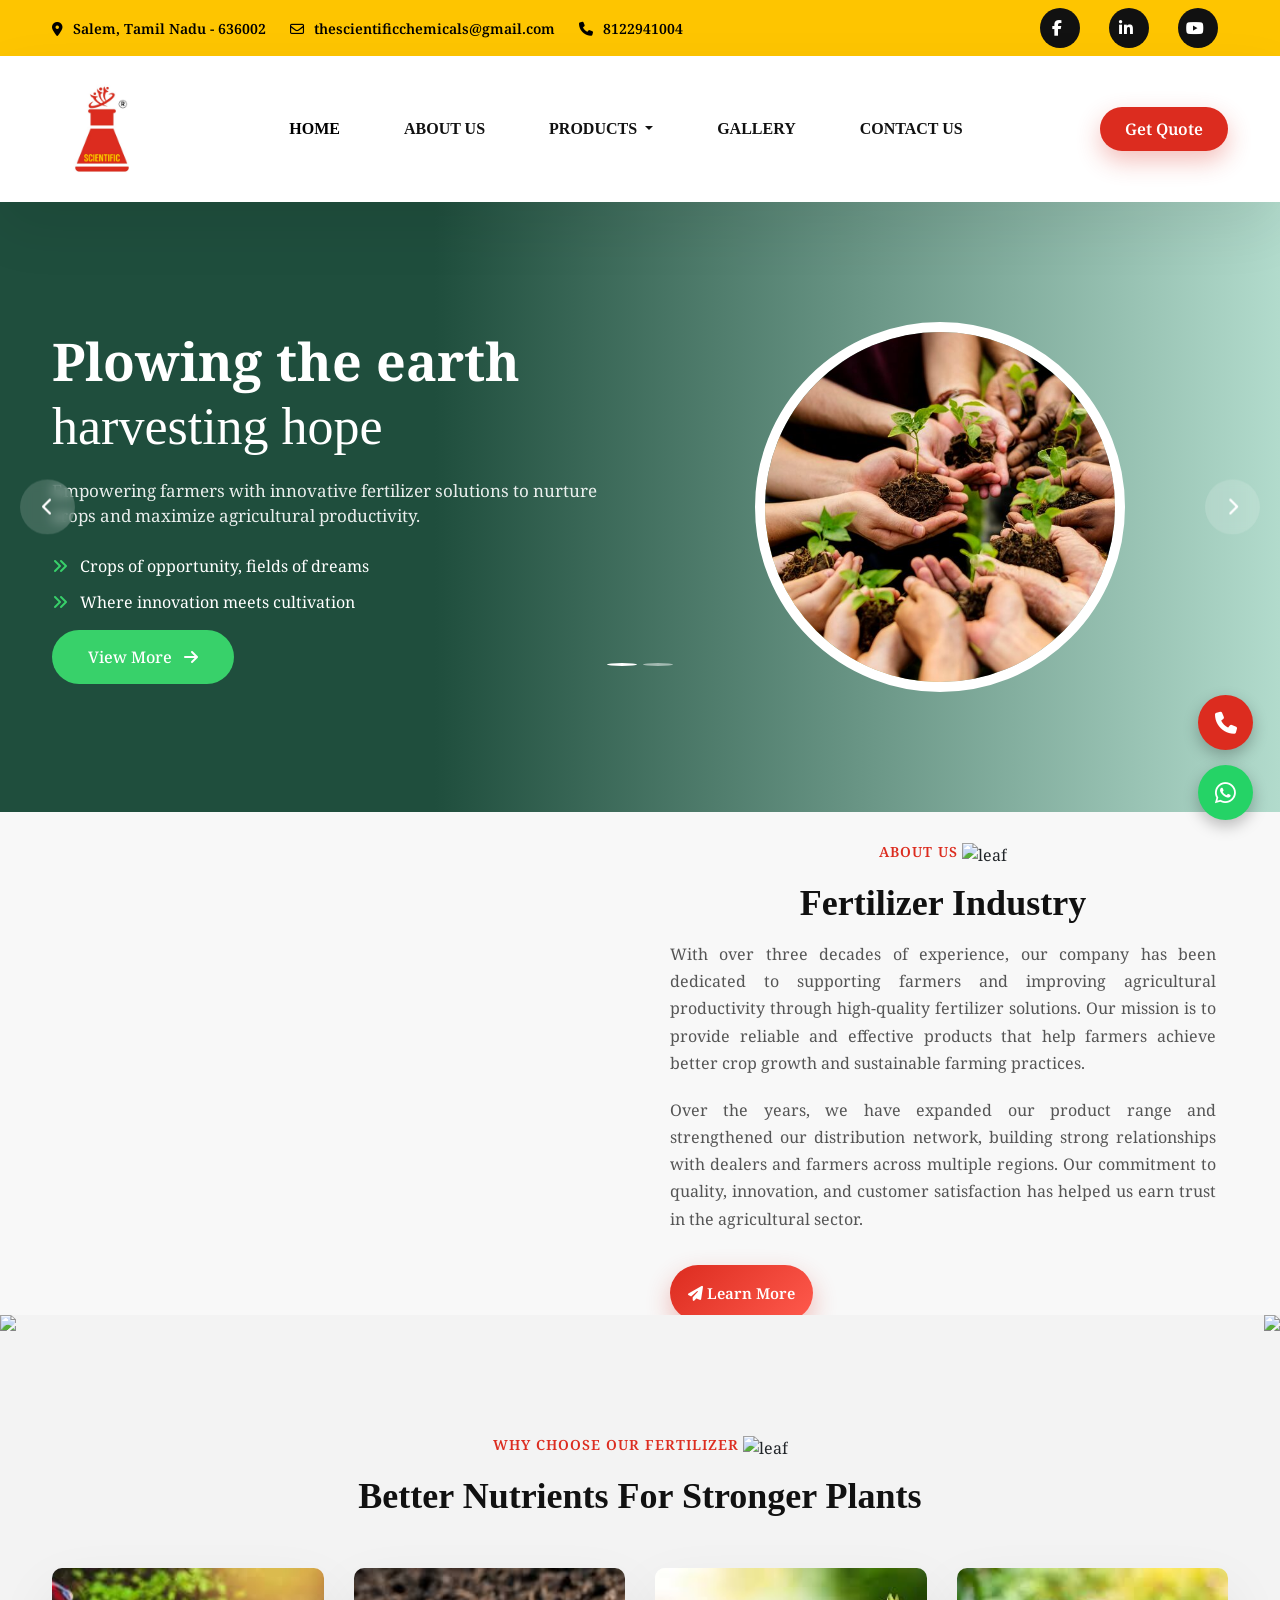
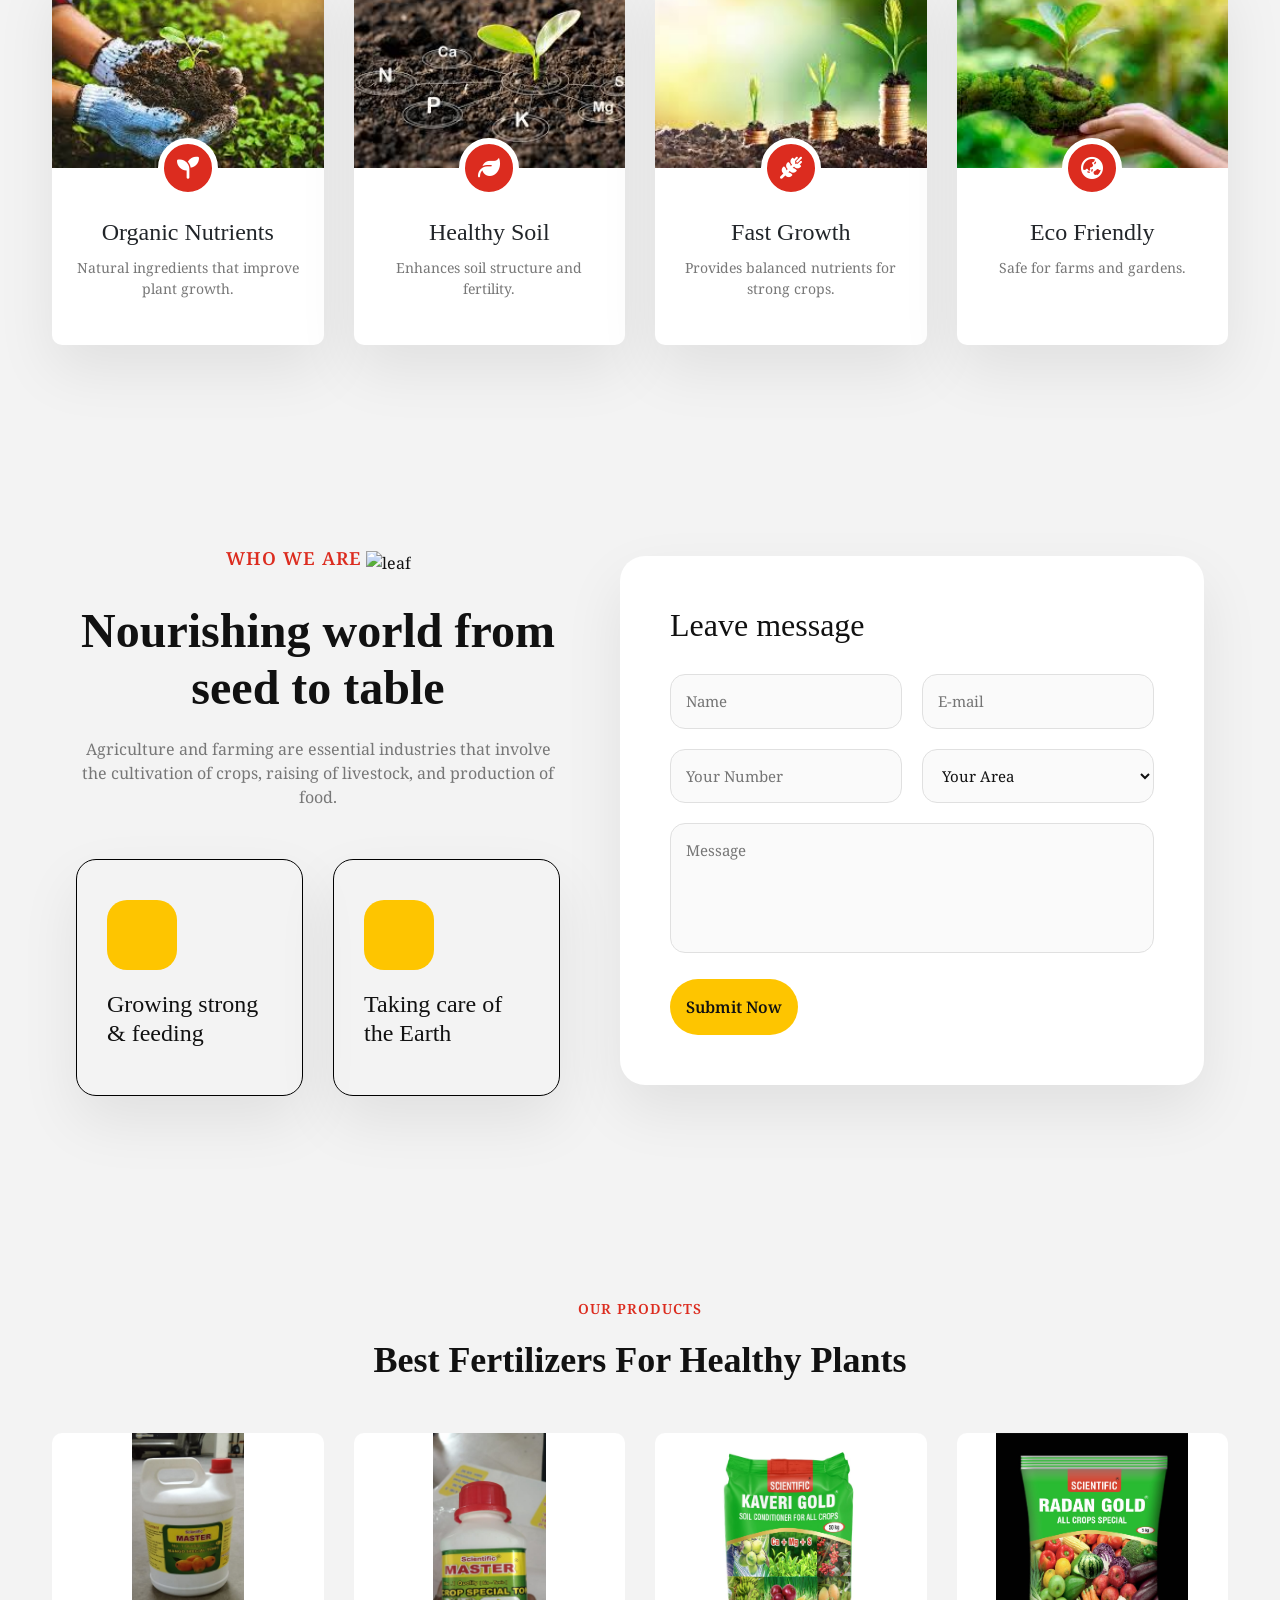
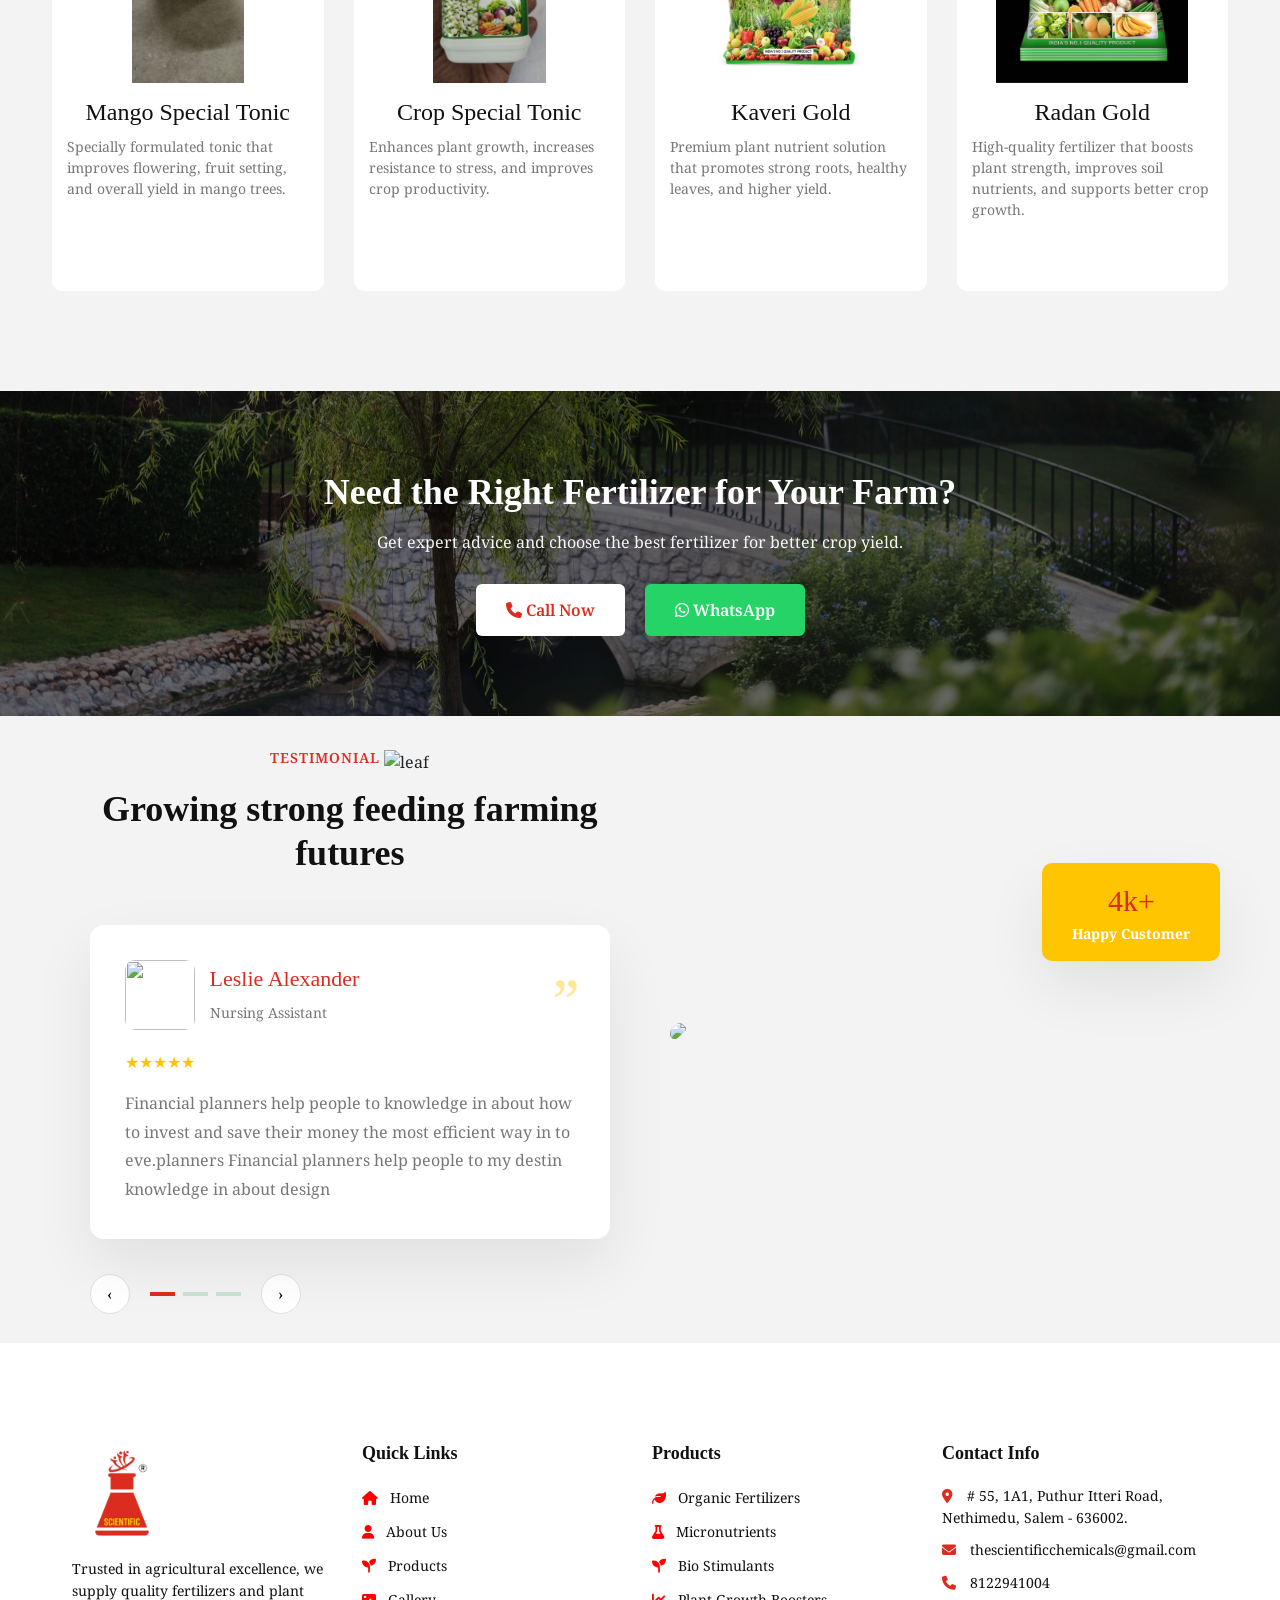
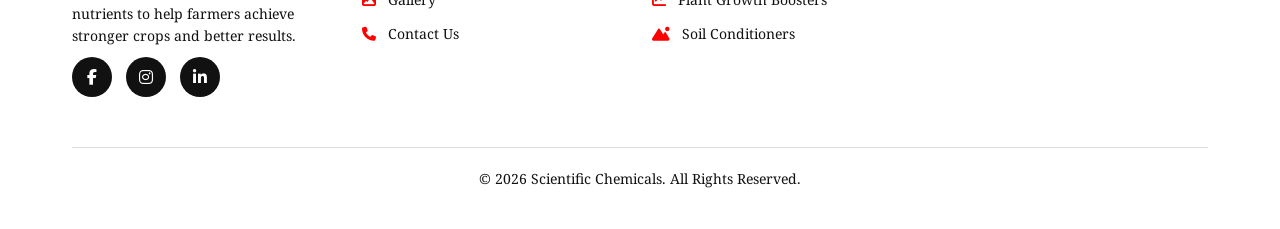
==== index.html @ 9381aa72 "asas" ====
<!DOCTYPE html>
<html lang="en">
<head>
<meta charset="UTF-8">
<meta name="viewport" content="width=device-width, initial-scale=1.0">
<title>Home | Scientific Chemicals</title>

<!-- Bootstrap -->
<link href="https://cdn.jsdelivr.net/npm/bootstrap@5.3.2/dist/css/bootstrap.min.css" rel="stylesheet">

<!-- Google Fonts -->
<link href="https://fonts.googleapis.com/css2?family=Montserrat:wght@300;400;500;600;700&family=Noto+Serif:wght@400;500;600;700&display=swap" rel="stylesheet">

<!-- Font Awesome -->
<link rel="stylesheet" href="https://cdnjs.cloudflare.com/ajax/libs/font-awesome/6.5.1/css/all.min.css">

<!-- AOS -->
<link href="https://unpkg.com/aos@2.3.4/dist/aos.css" rel="stylesheet">

<!-- Main CSS -->
<link rel="stylesheet" href="assests/css/style.css">

<link rel="stylesheet" href="assests/css/responsive.css">
</head>
<body>

<!-- ===============================
     TOP BAR
================================= -->
<div class="topbar">
  <div class="container d-flex justify-content-between align-items-center flex-wrap">

    <!-- Left Side Info -->
    <div class="topbar-info d-flex flex-wrap align-items-center">

      <span class="me-4">
        <i class="fa-solid fa-location-dot"></i>
        Salem, Tamil Nadu - 636002
      </span>

      <span class="me-4">
        <i class="fa-regular fa-envelope"></i>
        thescientificchemicals@gmail.com
      </span>

      <span>
        <i class="fa-solid fa-phone"></i>
        8122941004
      </span>

    </div>

    <!-- Social Icons -->
    <div class="social-icons">
      <a href="#"><i class="fab fa-facebook-f"></i></a>
      <a href="#"><i class="fab fa-linkedin-in"></i></a>
      <a href="#"><i class="fab fa-youtube"></i></a>
    </div>

  </div>
</div>

<!-- ===============================
     NAVBAR
================================= -->
<nav class="navbar navbar-expand-lg navbar-scientific sticky-top">
  <div class="container">

    <!-- Logo -->
    <a class="navbar-brand" href="index.html">
      <img src="assests/images/slogo.jpeg" alt="Scientific Chemicals Logo">
    </a>

    <!-- Mobile Toggle -->
    <button class="navbar-toggler" type="button" data-bs-toggle="collapse" data-bs-target="#navbarScientific">
      <span class="navbar-toggler-icon"></span>
    </button>

    <!-- Menu -->
    <div class="collapse navbar-collapse justify-content-center" id="navbarScientific">
      <ul class="navbar-nav">

        <li class="nav-item">
          <a class="nav-link active" href="index.html">Home</a>
        </li>

        <li class="nav-item">
          <a class="nav-link" href="about.html">About Us</a>
        </li>

        <!-- PRODUCTS DROPDOWN -->
        <li class="nav-item dropdown">
          <a class="nav-link dropdown-toggle" href="#" data-bs-toggle="dropdown">
            Products
          </a>
          <ul class="dropdown-menu">

<li><a class="dropdown-item" href="products.html?cat=micro">Micro Nutrient Mixture</a></li>
<li><a class="dropdown-item" href="products.html?cat=secondary">Secondary Nutrients</a></li>
<li><a class="dropdown-item" href="products.html?cat=technology">Technology Transfer Products</a></li>
<li><a class="dropdown-item" href="products.html?cat=bio">Bio Stimulants</a></li>
<li><a class="dropdown-item" href="products.html?cat=wetting">Wetting Agents</a></li>
<li><a class="dropdown-item" href="products.html?cat=growth">Plant Growth Regulator</a></li>
<li><a class="dropdown-item" href="products.html?cat=neem">Neem Based Products</a></li>
<li><a class="dropdown-item" href="products.html?cat=virus">Virus Controller</a></li>
<li><a class="dropdown-item" href="products.html?cat=edta">EDTA & EDDHA Products</a></li>
<li><a class="dropdown-item" href="products.html?cat=fco">FCO Grade - Single Nutrients</a></li>
<li><a class="dropdown-item" href="products.html?cat=special">Special Products</a></li>

          </ul>
        </li>

        <li class="nav-item">
          <a class="nav-link" href="gallery.html">Gallery</a>
        </li>

        <li class="nav-item">
          <a class="nav-link" href="contact.html">Contact Us</a>
        </li>

      </ul>
    </div>

    <!-- GET QUOTE BUTTON -->
    <a href="contact.html" class="btn btn-lab ms-lg-3">Get Quote</a>

  </div>
</nav>



<section class="hero-section">
  <div id="heroCarousel" class="carousel slide carousel-fade"
       data-bs-ride="carousel"
       data-bs-interval="3000">

    <!-- Indicators -->
    <div class="carousel-indicators">
      <button type="button" data-bs-target="#heroCarousel" data-bs-slide-to="0" class="active"></button>
      <button type="button" data-bs-target="#heroCarousel" data-bs-slide-to="1"></button>
    </div>

    <div class="carousel-inner">

      <!-- SLIDE 1 -->
      <div class="carousel-item active">
        <div class="container">
          <div class="row align-items-center">

            <div class="col-lg-6 hero-content">
              <h1>
                <span class="bold-text">Plowing the earth</span><br>
                harvesting hope
              </h1>

              <p>
                Empowering farmers with innovative fertilizer solutions 
                to nurture crops and maximize agricultural productivity.
              </p>

              <ul class="hero-points">
                <li><i class="fa-solid fa-angles-right"></i> Crops of opportunity, fields of dreams</li>
                <li><i class="fa-solid fa-angles-right"></i> Where innovation meets cultivation</li>
              </ul>

              <a href="#" class="btn hero-btn">
                View More <i class="fa-solid fa-arrow-right ms-2"></i>
              </a>
            </div>

            <div class="col-lg-6 text-center">
              <div class="circle-image">
                <img src="assests/images/Grow.jpg" alt="Plant">
              </div>
            </div>

          </div>
        </div>
      </div>

      <!-- SLIDE 2 -->
      <div class="carousel-item">
        <div class="container">
          <div class="row align-items-center">

            <div class="col-lg-6 hero-content">
              <h1>
                <span class="bold-text">Growing Together</span><br>
                with Nature
              </h1>

              <p>
                Premium crop nutrition and soil care solutions 
                designed for sustainable farming success.
              </p>

              <ul class="hero-points">
                <li><i class="fa-solid fa-angles-right"></i> Sustainable agriculture practices</li>
                <li><i class="fa-solid fa-angles-right"></i> Trusted by farmers nationwide</li>
              </ul>

              <a href="#" class="btn hero-btn">
                Explore Now <i class="fa-solid fa-arrow-right ms-2"></i>
              </a>
            </div>

            <div class="col-lg-6 text-center">
              <div class="circle-image">
                <img src="assests/images/har.jpg" alt="Plant">
              </div>
            </div>

          </div>
        </div>
      </div>

    </div>

    <!-- Custom Prev -->
    <button class="custom-prev" type="button" data-bs-target="#heroCarousel" data-bs-slide="prev">
      <i class="fa-solid fa-chevron-left"></i>
    </button>

    <!-- Custom Next -->
    <button class="custom-next" type="button" data-bs-target="#heroCarousel" data-bs-slide="next">
      <i class="fa-solid fa-chevron-right"></i>
    </button>

  </div>
</section>


<section class="about-section">
  <div class="about-container">

    <!-- LEFT IMAGES -->
    <div class="about-images">
      <img src="https://farmhub-nextjs-rktheme.vercel.app/assets/img/banner/hero1.png" class="main-img" alt="">
    </div>

    <!-- RIGHT CONTENT -->
    <div class="about-content">
      <div class="section-title text-left my-3">
        <span class="subtitle">ABOUT US</span> 
        <img src="https://thinkamentor.com/gullatheme/html/natureplant/assets/img/logo/pata.png"
        alt="leaf"
        class="title-shape">

        <h2 class="title">
         Fertilizer Industry
        </h2>
      </div>

      <p>
        With over three decades of experience, our company has been dedicated to 
        supporting farmers and improving agricultural productivity through 
        high-quality fertilizer solutions. Our mission is to provide reliable 
        and effective products that help farmers achieve better crop growth 
        and sustainable farming practices.
      </p>

      <p class="mb-5">
        Over the years, we have expanded our product range and strengthened our 
        distribution network, building strong relationships with dealers and 
        farmers across multiple regions. Our commitment to quality, innovation, 
        and customer satisfaction has helped us earn trust in the agricultural sector.
      </p>

      

      <a class="discla" href="about.html">
        <i class="fa-solid fa-paper-plane"></i> Learn More
      </a>

    </div>
  </div>
</section>



<section class="fert-whychoose-section">

<img src="https://thinkamentor.com/gullatheme/html/natureplant/assets/img/home-2/service/topshape.png" class="fert-top-shape">

<div class="container">
      <div class="section-title text-center my-3">
        <span class="subtitle">Why Choose Our Fertilizer</span> 
        <img src="https://thinkamentor.com/gullatheme/html/natureplant/assets/img/logo/pata.png"
        alt="leaf"
        class="title-shape">

        <h2 class="title">
        Better Nutrients For Stronger Plants
        </h2>
      </div>


<div class="fert-choose-grid">

<div class="fert-choose-card">
<img src="assests/images/Organic Nutrients.jpg">
<div class="fert-icon"><i class="fa-solid fa-seedling"></i></div>
<div class="fert-card-content">
<h4>Organic Nutrients</h4>
<p>Natural ingredients that improve plant growth.</p>
</div>
</div>

<div class="fert-choose-card">
<img src="assests/images/Healthy Soil.jpg">
<div class="fert-icon"><i class="fa-solid fa-leaf"></i></div>
<div class="fert-card-content">
<h4>Healthy Soil</h4>
<p>Enhances soil structure and fertility.</p>
</div>
</div>

<div class="fert-choose-card">
<img src="assests/images/Fast Growth.jpg">
<div class="fert-icon"><i class="fa-solid fa-wheat-awn"></i></div>
<div class="fert-card-content">
<h4>Fast Growth</h4>
<p>Provides balanced nutrients for strong crops.</p>
</div>
</div>

<div class="fert-choose-card">
<img src="assests/images/Eco Friendly.jpg">
<div class="fert-icon"><i class="fa-solid fa-earth-asia"></i></div>
<div class="fert-card-content">
<h4>Eco Friendly</h4>
<p>Safe for farms and gardens.</p>
</div>
</div>

</div>

</div>

<img src="https://thinkamentor.com/gullatheme/html/natureplant/assets/img/home-2/service/bottomshape.png" class="fert-bottom-shape">

</section>



<section class="about-contact">
  <div class="container">

    <!-- LEFT CONTENT -->
    <div class="about-left">
        <div class="section-title text-left">
  <span class="subtitle">Who we are</span> 
   <img src="https://thinkamentor.com/gullatheme/html/natureplant/assets/img/logo/pata.png"
       alt="leaf"
       class="title-shape">

  <h2 class="title">
Nourishing world from <br> seed to table
  </h2>
<p>
        Agriculture and farming are essential industries that involve the cultivation
        of crops, raising of livestock, and production of food.
      </p>


</div>

    
      
      <div class="feature-wrapper">

        <div class="feature-card">
          <div class="icon-box">
            <img src="https://farmhub-nextjs-rktheme.vercel.app/assets/img/icon/hand-planp900.svg" alt="">
          </div>
          <h4>Growing strong & feeding</h4>
        </div>

        <div class="feature-card">
          <div class="icon-box">
            <img src="https://farmhub-nextjs-rktheme.vercel.app/assets/img/icon/wheath-p900.svg" alt="">
          </div>
          <h4>Taking care of the Earth</h4>
        </div>

      </div>
    </div>

    <!-- RIGHT FORM -->
    <div class="contact-form">
      <h3>Leave message</h3>
      <form id="contactForm">
        <div class="form-row">
          <input type="text" placeholder="Name" required>
          <input type="email" placeholder="E-mail" required>
        </div>

        <div class="form-row">
          <input type="tel" placeholder="Your Number">
          <select>
            <option>Your Area</option>
            <option>Chennai</option>
            <option>Coimbatore</option>
            <option>Madurai</option>
          </select>
        </div>

        <textarea placeholder="Message"></textarea>

        <button type="submit">Submit Now</button>
      </form>
    </div>

  </div>
</section>

<section class="product-section">

<div class="container">

<div class="section-title">
<span class="subtitle">Our Products</span>
<h2 class="title">Best Fertilizers For Healthy Plants</h2>
</div>
<div class="product-grid">

<!-- Product 1 -->
<div class="product-card">

<a href="products.html">
<img src="assests/images/products/mango-special-tonic.jpeg" class="product-img">
</a>

<div class="product-content">
<h4>Mango Special Tonic</h4>
<p>Specially formulated tonic that improves flowering, fruit setting, and overall yield in mango trees.</p>
<a href="products.html" class="product-btn">View Details</a>
</div>

</div>

<!-- Product 2 -->
<div class="product-card">

<a href="products.html">
<img src="assests/images/products/crop-special-tonic.jpeg" class="product-img">
</a>

<div class="product-content">
<h4>Crop Special Tonic</h4>
<p>Enhances plant growth, increases resistance to stress, and improves crop productivity.</p>
<a href="products.html" class="product-btn">View Details</a>
</div>

</div>

<!-- Product 3 -->
<div class="product-card">

<a href="products.html">
<img src="assests/images/products/kaveri-gold.jpeg" class="product-img">
</a>

<div class="product-content">
<h4>Kaveri Gold</h4>
<p>Premium plant nutrient solution that promotes strong roots, healthy leaves, and higher yield.</p>
<a href="products.html" class="product-btn">View Details</a>
</div>

</div>

<!-- Product 4 -->
<div class="product-card">

<a href="products.html">
<img src="assests/images/products/radan-gold.jpeg" class="product-img">
</a>

<div class="product-content">
<h4>Radan Gold</h4>
<p>High-quality fertilizer that boosts plant strength, improves soil nutrients, and supports better crop growth.</p>
<a href="products.html" class="product-btn">View Details</a>
</div>

</div>

</div>

</div>

</section>

<section class="fert-cta-section">

<h2 class="fert-cta-title">
Need the Right Fertilizer for Your Farm?
</h2>

<p class="fert-cta-text">
Get expert advice and choose the best fertilizer for better crop yield.
</p>

<div class="fert-cta-buttons">

<a href="tel:+918122941004" class="fert-call-btn">
<i class="fa-solid fa-phone"></i> Call Now
</a>

<a href="https://wa.me/918122941004?text=Hello%20I%20would%20like%20to%20know%20more%20about%20your%20fertilizer%20products" target="_blank" class="fert-whatsapp-btn">
<i class="fa-brands fa-whatsapp"></i> 
WhatsApp
</a>

</div>

</section>
<section class="testimonial">

<div class="testimonial-wrapper">

  <!-- LEFT -->
  <div class="testimonial-left">
<div class="section-title text-left">
  <span class="subtitle">Testimonial</span> 
   <img src="https://thinkamentor.com/gullatheme/html/natureplant/assets/img/logo/pata.png"
       alt="leaf"
       class="title-shape">

  <h2 class="title">
Growing strong feeding farming futures
  </h2>


</div>


    <div class="testimonial-card" id="testimonialCard">

      <div class="quote">”</div>

      <div class="user-info">
        <img src="https://randomuser.me/api/portraits/men/32.jpg" id="userImg">
        <div>
          <h4 id="userName">Leslie Alexander</h4>
          <span id="userRole">Nursing Assistant</span>
        </div>
      </div>

      <div class="stars">★★★★★</div>

      <div class="testimonial-text" id="userText">
        Financial planners help people to knowledge in about how to invest and save their money the most efficient way in to eve.planners Financial planners help people to my destin knowledge in about design
      </div>

    </div>

    <!-- CONTROLS -->
    <div class="slider-controls">
      <button class="arrow-btn" onclick="prevSlide()">‹</button>

      <div class="dots">
        <div class="dot active" onclick="setSlide(0)"></div>
        <div class="dot" onclick="setSlide(1)"></div>
        <div class="dot" onclick="setSlide(2)"></div>
      </div>

      <button class="arrow-btn" onclick="nextSlide()">›</button>
    </div>

  </div>

  <!-- RIGHT -->
  <div class="testimonial-right">
    <img src="https://farmhub-nextjs-rktheme.vercel.app/assets/img/testimonial/testimonial-thumb2.png" class="main-img">
    

    <div class="badge">
 
      <div>
        <h3>4k+</h3>
        <span>Happy Customer</span>
      </div>
    </div>
  </div>

</div>
</section>


<!-- ================= FOOTER ================= -->

<footer class="footer">

<!-- Shapes -->
<img src="https://themazine.com/mr/slando/assets/images/shapes/footer-v1-shape1.png" class="shape shape4">
<img src="https://themazine.com/mr/slando/assets/images/shapes/footer-v1-shape2.png" class="shape shape5">
<img src="https://themazine.com/mr/slando/assets/images/shapes/footer-v1-shape3.png" class="shape shape6">

<div class="container">

<div class="row">

<!-- Column 1 -->
<div class="footer-col">

<img src="assests/images/slogowhite.png" class="footer-logo">

<p>
Trusted in agricultural excellence, we supply quality fertilizers and plant nutrients to help farmers achieve stronger crops and better results.
</p>

<div class="social-icons">
<a href="#"><i class="fab fa-facebook-f"></i></a>
<a href="#"><i class="fab fa-instagram"></i></a>
<a href="#"><i class="fab fa-linkedin-in"></i></a>
</div>

</div>


<!-- Column 2 -->
<div class="footer-col">

<h5>Quick Links</h5>

<ul>
<li><a href="#"><i class="fa-solid fa-house"></i> Home</a></li>
<li><a href="#"><i class="fa-solid fa-user"></i> About Us</a></li>
<li><a href="#"><i class="fa-solid fa-seedling"></i> Products</a></li>
<li><a href="#"><i class="fa-solid fa-image"></i> Gallery</a></li>
<li><a href="#"><i class="fa-solid fa-phone"></i> Contact Us</a></li>
</ul>

</div>


<!-- Column 3 -->
<div class="footer-col">

<h5>Products</h5>

<ul>
<li><a href="#"><i class="fa-solid fa-leaf"></i> Organic Fertilizers</a></li>
<li><a href="#"><i class="fa-solid fa-flask"></i> Micronutrients</a></li>
<li><a href="#"><i class="fa-solid fa-seedling"></i> Bio Stimulants</a></li>
<li><a href="#"><i class="fa-solid fa-chart-line"></i> Plant Growth Boosters</a></li>
<li><a href="#"><i class="fa-solid fa-mountain-sun"></i> Soil Conditioners</a></li>
</ul>

</div>


<!-- Column 4 -->
<div class="footer-col">

<h5>Contact Info</h5>

<div class="footer-contact">

<p>
<i class="fa-solid fa-location-dot"></i>
# 55, 1A1, Puthur Itteri Road,
Nethimedu, Salem - 636002.
</p>

<p>
<i class="fa-solid fa-envelope"></i>
thescientificchemicals@gmail.com
</p>

<p>
<i class="fa-solid fa-phone"></i>
8122941004
</p>

</div>

</div>

</div>

<div class="footer-bottom">
© 2026 Scientific Chemicals. All Rights Reserved.
</div>

</div>

</footer>
<!-- PRELOADER -->
<div id="preloader">

<div class="loader-circle">
<i class="fa-solid fa-leaf"></i>
</div>

<div class="loading-text">LOADING...</div>

</div>

<script>

window.addEventListener("load", function(){
document.getElementById("preloader").style.display="none";
});

</script>
<!-- Floating Call Button -->
<a href="tel:8122941004" class="float-call">
<i class="fa-solid fa-phone"></i>
</a>

<!-- Floating WhatsApp Button -->
<a href="https://wa.me/918122941004?text=Hello%20I%20would%20like%20to%20know%20more%20about%20your%20fertilizer%20products" 
class="float-whatsapp" target="_blank">
<i class="fa-brands fa-whatsapp"></i>
</a>

<!-- Scroll Button -->
<button id="scrollTop">
<i class="fa-solid fa-chevron-up"></i>
</button>


<script>

/* Scroll to top button */

const scrollBtn = document.getElementById("scrollTop");

window.onscroll = function(){
if(document.documentElement.scrollTop > 200){
scrollBtn.style.display="block";
}else{
scrollBtn.style.display="none";
}
}

scrollBtn.onclick=function(){
window.scrollTo({
top:0,
behavior:"smooth"
});

}

<script>
document.getElementById("contactForm").addEventListener("submit", function(e){
  e.preventDefault();
  alert("Message Submitted Successfully!");
});
</script>
<script src="assests/js/script.js"></script>
<script src="assests/js/test.js"></script>

<!-- Bootstrap JS -->
<script src="https://cdn.jsdelivr.net/npm/bootstrap@5.3.2/dist/js/bootstrap.bundle.min.js"></script>


<script src="https://unpkg.com/aos@2.3.4/dist/aos.js"></script>
<script>AOS.init({ once:true });</script>

</body>
</html>
---- assests/css/style.css ----
/* ===============================
   ROOT VARIABLES
================================= */
:root{

  /* Brand Colors */
  --primary-color: #DC2C1F;
  --primary-light: #ff5a4d;
  --secondary-color: #FEC500;

  /* Text Colors */
  --text-dark: #111111;
  --text-light: #777777;
  --text-muted: #B2B2B2;

  /* Background Colors */
  --bg-light: #f3f3f3;
  --bg-input: #fafafa;
  --white: #ffffff;

  /* Border & Shadow */
  --border-color: #e0e0e0;
  --shadow-soft: 0 25px 60px rgba(0,0,0,0.08);
  --shadow-button: 0 10px 25px #dc2c1f4d;

  /* Fonts */
  --font-heading:'Farmhouse', serif;
--font-primary: 'Noto Serif';

  /* --font-primary: 'Poppins', sans-serif;
  --font-heading: 'Playfair Display', serif; */
}

/* ===============================
   CUSTOM FONTS
================================= */

/* Farmhouse Font */
@font-face {
  font-family: 'Farmhouse';
  src: url('./assets/fonts/Farmhouse.ttf') format('truetype'),
       url('./assets/fonts/Farmhouse.otf') format('opentype');
  font-weight: normal;
  font-style: normal;
}

/* Little Font */
@font-face {
  font-family: 'Little';
  src: url('./assets/fonts/Little.ttf') format('truetype'),
       url('./assets/fonts/Little.otf') format('opentype');
  font-weight: normal;
  font-style: normal;
}
h1,h2,h3,h4,h5,h6{
    font-family: var(--font-heading);
}
/* GLOBAL RESET */
*{ 
  margin:0;
  padding:0;
  box-sizing:border-box;
  font-family:var(--font-primary);
}

body{ 
  background:var(--bg-light);
  overflow-x:hidden;
}


/* MAIN SECTION */
.contact-section{
  padding:20px 8%;
  position:relative;
}

/* SHAPES */
.shape1{
  position:absolute;
  width:280px;
  top:-20px;
  left:-40px;
  animation: float 6s ease-in-out infinite;
  opacity:0.8;
}
.shape3{
  position:absolute;
  width:450px;
  bottom:-20px;
  left:10px;
  animation: float 8s ease-in-out infinite;
  opacity:0.6;
  z-index:-1;
}
.shape5{
  position:absolute;
  width:200px;
  bottom:120px;
  right:20px;
  animation: float 7s ease-in-out infinite;
  opacity:0.7;
}

@keyframes float{
  0%,100%{ transform:translateY(0px);}
  50%{ transform:translateY(-15px);}
}

/* WRAPPER */
.contact-wrapper{
  position:relative;
  z-index:2;
  max-width:1300px;
  margin:auto;
  display:grid;
  grid-template-columns:1fr 1.2fr;
  gap:30px;
}

/* FORM */
.contact-form{
  background:var(--white);
  padding:30px;
  border-radius:20px;
  box-shadow:var(--shadow-soft);
}

.contact-form h2{
  font-family:var(--font-heading);
  font-size:38px;
  margin-bottom:10px;
  color:var(--text-dark);
}

.contact-form p{
  margin-bottom:40px;
  color:var(--text-light);
  font-size:15px;
}

.input-group{
  margin-bottom:25px;
  position:relative;
  border-radius:10px;
}

.input-group input,
.input-group textarea,
.input-group select{
  width:100%;
  padding:18px 20px;
  padding-left:45px;
  border:1px solid var(--border-color);
  background:var(--bg-input);
  border-radius:20px !important;
  outline:none;
  font-size:15px;
  transition:all .3s ease;
  appearance:none;
}

.input-group input:focus,
.input-group textarea:focus,
.input-group select:focus{
  border-color:var(--primary-color);
  background:var(--white);
  box-shadow:0 0 0 4px rgba(220,44,31,0.08);
}

.input-group textarea{
  height:60px;
  resize:none;
}

/* ICON STYLE */
.input-icon{
  position:absolute;
  top:50%;
  left:18px;
  transform:translateY(-50%);
  color:var(--primary-color);
  font-size:14px;
}

/* BUTTON */
 .discla {
  background:linear-gradient(135deg,var(--primary-color),var(--primary-light));
  border:none;
  padding:18px;
  border-radius:50px;
  color:var(--white);
  font-weight:600;
  font-size:15px;
  cursor:pointer;
  transition:.3s ease;
  box-shadow:var(--shadow-button);
}

 .contact-wrapper button i{
  margin-right:8px;
}

.contact-wrapper button:hover{
  transform:translateY(-4px);
  box-shadow:0 15px 35px rgba(220,44,31,0.4);
}

/* RESPONSIVE */
@media(max-width:992px){
  .contact-wrapper{ grid-template-columns:1fr; }
}

/* -------------------------------
   SHAPE RESPONSIVE SETTINGS
---------------------------------*/

/* Tablet */
@media (max-width: 1200px) {

  .shape1{
    width:200px;
    left:-20px;
  }

  .shape3{
    width:320px;
    left:0;
  }

  .shape5{
    width:150px;
    right:10px;
  }
}

/* Mobile */
@media (max-width: 768px) {

  .shape1{
    width:140px;
    top:-10px;
    left:-15px;
    opacity:0.5;
  }

  .shape3{
    width:220px;
    bottom:-10px;
    left:-10px;
    opacity:0.4;
  }

  .shape5{
    width:120px;
    bottom:60px;
    right:-10px;
    opacity:0.5;
  }
}

/* Small Mobile */
@media (max-width: 480px) {

  .shape1,
  .shape3,
  .shape5{
    display:none;
  }

}





/* SECTION */
.blob-contact{
  /* padding:120px 8%; */
  background:var(--bg-light);
}

.blob-wrapper{
  display:flex;
  justify-content:center;
  gap:50px;
  flex-wrap:wrap;
}

/* CARD */
.blob-card{
  width:320px;
  background:var(--white);
  border-radius:40px;
  box-shadow:var(--shadow-card);
  overflow:hidden;
  transition:0.4s ease;
}

.blob-card:hover{
  transform:translateY(-15px);
}

/* Blob Image Shape */
.blob-image{
  position:relative;
  height:220px;
  overflow:hidden;
  clip-path: path("M 0 60 Q 80 0 160 60 T 320 60 V 220 H 0 Z");
}

.blob-image img{
  width:100%;
  height:100%;
  object-fit:cover;
}

/* Premium Gradient Floating Circle */
.blob-icon{
  position:absolute;
  bottom:25px;
  left:50%;
  transform:translateX(-50%);
  width:65px;
  height:65px;

  background:linear-gradient(
    135deg,
    var(--primary-color) 0%,
    var(--secondary-color) 100%
  );

  border-radius:50%;

  display:flex;
  align-items:center;
  justify-content:center;

  color:var(--white);
  font-size:22px;

  border:2px solid var(--border-light);

  box-shadow:
    var(--shadow-icon),
    var(--shadow-icon-glow);

  transition:all 0.3s ease;
}

/* Hover Effect */
.blob-icon:hover{
  transform:translateX(-50%) scale(1.1);
  box-shadow:
    0 12px 30px rgba(220,44,31,0.45),
    0 0 25px rgba(254,197,0,0.6);
}

/* Content */
.blob-content{
  padding:50px 25px 30px;
  text-align:center;
}

.blob-content h3{
  margin-bottom:15px;
  font-size:20px;
  color:var(--primary-color);
  font-weight: 700;
  text-transform: uppercase;
}

.blob-content p{
  font-size:14px;
  color:var(--text-dark);
}

.blob-content a{
  color:var(--text-dark);
  text-decoration:none;
  font-weight:500;
}

/* .blob-content a:hover{
  text-decoration:underline;
} */




/* ===============================
   TOP BAR
================================= */
.topbar{
  background: var(--secondary-color);
  color: #000;
  font-weight: 600;
  font-size: 14px;
  padding: 8px 0;
}

.topbar i{
  margin-right: 6px;
}

.topbar .social-icons a{
  color: #fff;
  margin-left: 15px;
  transition: 0.3s;
}

.topbar .social-icons a:hover{
  color: var(--secondary-color);
}

/* ===============================
   NAVBAR
================================= */
.navbar-scientific{
  background: var(--white);
  box-shadow: var(--shadow-soft);
  padding: 18px 0;
}
.navbar-nav {
    gap:20px;
}

.navbar-brand img{
  height: 100px;
}

.navbar-scientific .nav-link{
  color: var(--text-dark);
  margin: 0 14px;
  font-weight: 600;
  position: relative;
  transition: 0.3s;
  font-family: var(--font-heading);
  text-transform: uppercase;
}


.navbar-scientific .nav-link:hover{
  color: var(--primary-color);
}



/* Dropdown */
.dropdown-menu{
  border-radius: 8px;
  border: none;
  box-shadow: var(--shadow-soft);
  padding: 10px 0;
}

.dropdown-item{
  font-weight: 500;
  padding: 8px 20px;
  transition: 0.3s;
}

.dropdown-item:hover{
  background: var(--primary-color);
  color: #fff;
}

/* GET QUOTE BUTTON */
.btn-lab{
  background: var(--primary-color);
  color: #fff;
  padding: 9px 24px;
  border-radius: 30px;
  font-weight: 600;
  box-shadow: var(--shadow-button);
  transition: 0.3s;
}

.btn-lab:hover{
  background: var(--secondary-color);
  color: var(--text-dark);
  transform: translateY(-3px);
}

/* HERO DEMO */
.hero{
  height: 90vh;
  background: var(--bg-light);
  display: flex;
  align-items: center;
  justify-content: center;
  font-size: 36px;
  font-weight: 600;
  color: var(--text-dark);
}



/* ===== Banner ===== */
.gallery-banner{
  background:#111;
  color:#fff;
  text-align:center;
  padding:90px 20px;
}

.gallery-banner h1{
  font-size:40px;
  margin-bottom:15px;
}

.gallery-banner p{
  font-size:16px;
  opacity:0.8;
}
/* ===============================
   PAGE BANNER (350px)
================================= */
.page-banner{
  position:relative;
  height:350px;   /* 🔥 YOU WANTED 350px */
  background:url('https://themazine.com/mr/slando/assets/images/backgrounds/page-header-img2.jpg') center/cover no-repeat;
  display:flex;
  align-items:center;
  justify-content:center;
  text-align:center;
  color:#fff;
}

/* Dark overlay */
.page-banner::after{
  content:"";
  position:absolute;
  width:100%;
  height:100%;
  background:rgba(0,0,0,0.65);
  top:0;
  left:0;
}

/* Content inside banner */
.banner-content{
  position:relative;
  z-index:2;
}

.banner-content h1{
  font-size:48px;
  font-weight:700;
  margin-bottom:15px;
}

.breadcrumb{
  font-size:16px;
  opacity:0.9;
}

.breadcrumb a{
  color:#fff;
  text-decoration:none;
}

.breadcrumb span{
  margin:0 8px;
}

/* ===============================
   RESPONSIVE
================================= */
@media(max-width:768px){


  .banner-content h1{
    font-size:32px;
  }

}

.gallery-banner{
    background-image: url('https://themazine.com/mr/slando/assets/images/backgrounds/page-header-img1.jpg');
}
.about-banner{
    background-image: url('https://madebydesignesia.com/themes/gardyn/images/background/8.webp');
}
/* ===== Gallery Section ===== */
.gallery-section{
  padding:10px 8%;
  background:#f5f7fa;
}

/* Masonry Layout */
.gallery-grid{
  column-count:3;
  column-gap:25px;
}

/* Gallery Item */
.gallery-item{
  break-inside:avoid;
  margin-bottom:25px;
  position:relative;
  overflow:hidden;
  border-radius:20px;
}

.gallery-item img{
  width:100%;
  border-radius:20px;
  transition:0.4s ease;
  display:block;
}

/* Overlay */
.gallery-overlay{
  position:absolute;
  inset:0;
  background:rgba(0,0,0,0.6);
  display:flex;
  align-items:center;
  justify-content:center;
  color:#fff;
  opacity:0;
  transition:0.4s ease;
  border-radius:20px;
}

.gallery-overlay h3{
  font-size:18px;
  letter-spacing:1px;
}

.gallery-item:hover img{
  transform:scale(1.1);
}

.gallery-item:hover .gallery-overlay{
  opacity:1;
}

/* Responsive */
@media(max-width:992px){
  .gallery-grid{
    column-count:2;
  }
}

@media(max-width:600px){
  .gallery-grid{
    column-count:1;
  }

  .gallery-banner h1{
    font-size:28px;
  }
}

/* FOOTER */
.footer{
position:relative;
background:#fff;
color:#111;
padding:100px 60px 40px;
overflow:hidden;
}

/* Silhouette background */
.footer::after{
content:"";
position:absolute;
bottom:0;
left:0;
width:100%;
height:180px;
background:url(https://madebydesignesia.com/themes/gardyn/images/misc/silhuette-1-black.webp)
bottom center/cover no-repeat;
opacity:0.15;
}

/* Decorative shapes */
.shape{
position:absolute;
opacity:0.35;
}

.shape4{
top:20px;
left:40px;
width:80px;
}

.shape5{
top:120px;
right:80px;
width:70px;
}

.shape6{
bottom:120px;
left:30%;
width:90px;
}

/* Container */
.container{
max-width:1200px;
margin:auto;
}



/* Columns */
.footer-col{
flex:1 1 220px;
}

/* Logo */
.footer-logo{
width:100px;
margin-bottom:15px;
}

/* Headings */
.footer h5{
font-size:18px;
margin-bottom:20px;
font-weight:600;
}

/* Paragraph */
.footer p{
font-size:14px;
line-height:1.6;
margin-bottom:10px;
}

/* Lists */
.footer ul{
list-style:none;
padding-left:0px !important;
}

.footer ul li{
margin-bottom:10px;
}

.footer ul li a{
text-decoration:none;
color:#111;
font-size:14px;
transition:.3s;
}



.footer ul li a:hover{
color:#4CAF50;
padding-left:6px;
}

/* Contact */
.footer-contact p i{
margin-right:10px;
color:#DC2C1F
}

/* Social Icons */
.social-icons a{
  display:inline-flex;
  align-items:center;
  justify-content:center;
  width:40px;
  height:40px;
  background:#111;
  color:#fff;
  border-radius:50%;
  margin-right:10px;
  font-size:16px;
  transition:all 0.3s ease;
}

/* Hover Effect */
.social-icons a:hover{
  background:#4CAF50; /* green */
  color:#fff;
  transform:translateY(-5px) scale(1.1);
  box-shadow:0 6px 15px rgba(0,0,0,0.25);
}


/* Footer Bottom */
.footer-bottom{
text-align:center;
margin-top:50px;
padding-top:20px;
border-top:1px solid #ddd;
font-size:14px;
}

/* Scroll Button */
#scrollTop{
position:fixed;
bottom:30px;
right:30px;
width:45px;
height:45px;
border:none;
background:#4CAF50;
color:#fff;
border-radius:50%;
cursor:pointer;
font-size:16px;
display:none;
}
ul li a i{
  color:red;   /* icon color */
  margin-right:8px;
}

/* Responsive */
@media(max-width:768px){

.footer{
padding:70px 30px 30px;
}

.row{
flex-direction:column;
}

}

/* ===============================
   SECTION TITLE
================================= */
.section-title {
  position: relative;
}

.section-title .subtitle {
  display: inline-block;
  font-size: 14px;
  font-weight: 600;
  color: var(--primary-color);
  text-transform: uppercase;
  letter-spacing: 1px;
  margin-bottom: 10px;
}

.section-title .title {
  font-family: var(--font-heading);
  font-size: 36px;
  font-weight: 700;
  color: var(--text-dark);
  margin-bottom: 15px;
}

.section-title .title-shape {
  height: 20px;
  margin-top: 5px;
}

/* Dark Background Version */
.dark-section .section-title .title {
  color: #fff;
}

.dark-section .section-title .subtitle {
  color: var(--secondary-color);
}





.hero-section {
  position: relative;
  background: linear-gradient(90deg,#1f4e3d 33.96%,rgba(72,180,141,.38)),
              url('https://farmhub-nextjs-rktheme.vercel.app/_next/static/media/hero1-bg.47eb41af.jpg');
  background-size: cover;
  background-position: center;
  padding: 120px 0;
  color: #fff;
  overflow: hidden;
}

/* TEXT */
.hero-content h1 {
  font-size: 52px;
  font-weight: 400;
  line-height: 1.2;
}

.bold-text {
  font-weight: 700;
}

.hero-content p {
  font-size: 17px;
  margin-top: 20px;
  opacity: 0.9;
}

.hero-points {
  list-style: none;
  padding: 0;
  margin-top: 25px;
}

.hero-points li {
  margin-bottom: 12px;
  font-size: 16px;
}

.hero-points i {
  margin-right: 8px;
  color: #38d16a;
}

.hero-btn {
  background: #38d16a;
  color: #fff;
  padding: 14px 35px;
  border-radius: 50px;
  transition: 0.3s;
  font-weight: 500;
}

.hero-btn:hover {
  background: #2fb95c;
  color: #fff;
}

/* Circle Image */
.circle-image {
  width: 370px;
  height: 370px;
  border-radius: 50%;
  overflow: hidden;
  margin: auto;
  border: 10px solid #fff;
  position: relative;
}

.circle-image img {
  width: 100%;
  height: 100%;
  object-fit: cover;
}

/* Decorative Ring */
.circle-image::before {
  content: "";
  position: absolute;
  width: 120%;
  height: 120%;
  border-radius: 50%;
  border: 30px solid #f4c430;
  top: -40px;
  right: -40px;
  z-index: -1;
}

/* ===============================
   CUSTOM NAVIGATION BUTTONS
================================= */

.custom-prev,
.custom-next {
  position: absolute;
  top: 50%;
  transform: translateY(-50%);
  width: 55px;
  height: 55px;
  border-radius: 50%;
  border: none;
  background: rgba(255,255,255,0.15);
  backdrop-filter: blur(6px);
  color: #fff;
  font-size: 18px;
  transition: all 0.3s ease;
  z-index: 10;
}

.custom-prev {
  left: 20px;
}

.custom-next {
  right: 20px;
}

.custom-prev:hover,
.custom-next:hover {
  background: #38d16a;
  transform: translateY(-50%) scale(1.1);
  box-shadow: 0 10px 25px rgba(0,0,0,0.3);
}

.custom-prev i,
.custom-next i {
  pointer-events: none;
}

/* Indicators */
.carousel-indicators button {
  width: 10px;
  height: 10px;
  border-radius: 50%;
}

/* Responsive */
@media(max-width: 992px){
  .hero-content {
    text-align: center;
    margin-bottom: 50px;
  }

  .hero-content h1 {
    font-size: 36px;
  }

  .circle-image {
    width: 280px;
    height: 280px;
  }

  .custom-prev { left: 10px; }
  .custom-next { right: 10px; }
}


/* SECTION */
.process-section{
  padding:10px 6% 52px;
  position:relative;
  overflow:hidden;
}






/* STEPS */
.steps{
  display:flex;
  justify-content:space-between;
  align-items:center;
  position:relative;
}

/* CARD */
.card{
  background:#8f1c14ed;
  color:#fff;
  padding:45px 40px;
  border-radius:14px;
  width:23%;
  position:relative;
  transition:0.4s;
}

.card:hover{
  transform:translateY(-8px);
  background:var(--primary-light);
}

.card h3{
  /* font-family:'Playfair Display',serif; */
  font-size:28px;
  line-height:1.3;
}

/* NUMBER SHAPE */
.shape{
  position:absolute;
  top:-25px;
  right:-20px;
  width:95px;
}

.number{
  position:absolute;
  top:-2px;
  right:18px;
  font-weight:600;
  font-size:18px;
  color:#000;
}

/* DOTTED ARROWS */
.arrow{
  position:absolute;
  width:120px;
  opacity:0.6;
}

.arrow1{
    position: absolute;
    bottom: -50px;
    right: 250px;
    width: 129px;
    object-fit: contain;
}

.arrow2{
position: absolute;
    bottom: -50px;
    left: 250px;
    width: 129px;
    object-fit: contain;
}

.arrow3{
position: absolute;
    top: -50px;
    left: 50%;
    transform: translateX(-50%);
    width: 129px;
    object-fit: contain;
}



/* GRASS */
.grass{
  position:absolute;
  bottom:0;
  left:0;
  width:100%;
}
/* =================================
   RESPONSIVE DESIGN
================================= */

/* Large Tablet */
@media (max-width: 1200px) {

  .title {
    font-size: 48px;
  }

  .card ,.footer p{
    width: auto;
    margin-bottom: 40px;
    text-align: left;
  }

  .steps {
    flex-wrap: wrap;
    gap: 30px;
    justify-content: center;
  }

  /* Hide arrows on smaller screens */
  .arrow1,
  .arrow2,
  .arrow3 {
    display: none;
  }
  .about-contact .about-left h2 {
    font-size: 35px !important;}
}

/* Tablet */
@media (max-width: 992px) {

  .process-top {
    flex-direction: column;
  }

  .right-content {
    margin-top: 30px;
    max-width: 100%;
  }

  .title {
    font-size: 40px !important;
  }



  .steps {
    flex-direction: column;
    align-items: center;
  }
}

/* Mobile */
@media (max-width: 576px) {

  .process-section {
    padding: 60px 11%;
  }

  .label {
    font-size: 12px;
  }

  .title {
    font-size: 30px !important;
    line-height: 1.3;
  }

  /* .card {
    padding: 30px 25px;
  } */

  .card h3 {
    font-size: 22px;
  }.about-contact .contact-form,.about-contact{
    padding:10px !important;
  }

}


/* SECTION */
.testimonial{
  padding:29px 7%;
}

.testimonial-wrapper{
  display:flex;
  justify-content:space-between;
  align-items:center;
  gap:60px;
}

/* LEFT SIDE */
.testimonial-left{
  flex:1;
}

.label{
  color:var(--primary-color);
  font-weight:500;
  margin-bottom:15px;
}

.heading{
  font-family:var(--font-heading);
  font-size:54px;
  line-height:1.2;
  color:black;
  margin-bottom:40px;
}

/* CARD */
.testimonial-card{
  background:var(--white);
  padding:35px;
  border-radius:14px;
  box-shadow:var(--shadow-soft);
  position:relative;
}

.user-info{
  display:flex;
  align-items:center;
  gap:15px;
  margin-bottom:20px;
}

.user-info img{
  width:70px;
  height:70px;
  border-radius:10px;
  object-fit:cover;
}

.user-info h4{
  font-family:var(--font-heading);
  font-size:22px;
  color:var(--primary-color);
}

.user-info span{
  font-size:14px;
  color:var(--text-light);
}

.stars{
  color:var(--secondary-color);
  margin:15px 0;
}

.testimonial-text{
  color:var(--text-light);
  line-height:1.8;
}

.quote{
  position:absolute;
  top:30px;
  right:30px;
  font-size:60px;
  color:var(--secondary-color);
  opacity:0.4;
}

/* SLIDER CONTROLS */
.slider-controls{
  margin-top:35px;
  display:flex;
  align-items:center;
  gap:20px;
}

.arrow-btn{
  width:40px;
  height:40px;
  border-radius:50%;
  border:1px solid var(--border-color);
  background:var(--white);
  cursor:pointer;
}

.dots{
  display:flex;
  gap:8px;
}

.dot{
  width:25px;
  height:4px;
  background:#c9e3d0;
  cursor:pointer;
}

.dot.active{
  background:var(--primary-color);
}

/* RIGHT SIDE */
.testimonial-right{
  flex:1;
  position:relative;
}

.main-img{
  width:100%;
  border-radius:50px 20px 50px 20px;
  object-fit:cover;
}


/* 4K BADGE */
.badge{
  position:absolute;
  bottom:80px;
  right:-30px;
  background:var(--secondary-color);
  padding:20px 30px;
  border-radius:10px;
  display:flex;
  align-items:center;
  gap:15px;
  box-shadow:var(--shadow-soft);
}

.badge h3{
  font-family:var(--font-heading);
  font-size:30px;
  color:var(--primary-color);
}

.badge span{
  font-size:14px;
}

/* RESPONSIVE */
@media(max-width:992px){
  .testimonial-wrapper{
    flex-direction:column;
  }
  .small-img{
    display:none;
  }
  .badge{
    right:20px;
  }
}



/* ===============================
   SECTION
================================= */
.about-contact{
  padding:100px 5%;
  color:var(--text-dark);
  position:relative;
  overflow:hidden;
  background:var(--bg-light);
}

/* Background Decorative Shape */
.about-contact::before{
  content:"";
  position:absolute;
  left:0;
  bottom:0;
  width:500px;
  height:500px;
  background:url("https://farmhub-nextjs-rktheme.vercel.app/assets/img/element/who-element.png") no-repeat left bottom;
  background-size:contain;
  opacity:1.08;
  pointer-events:none;
  z-index:0;
}

.about-contact .container{
  position:relative;
  z-index:2;
  display:flex;
  gap:60px;
  align-items:center;
  justify-content:space-between;
  flex-wrap:wrap;
}

/* ===============================
   LEFT CONTENT
================================= */
.about-left{
  flex:1;
  min-width:350px;
}

.about-contact .subtitle{
  color:var(--primary-color);
  font-size:18px;
  font-weight:600;
}

.about-contact .about-left h2{
  font-size:48px;
  margin:20px 0;
  line-height:1.2;
}

.about-contact .about-left p{
  color:var(--text-light);
  max-width:500px;
  margin-bottom:40px;
}

/* ===============================
   FEATURE CARDS
================================= */
.about-contact .feature-wrapper{
  display:flex;
  gap:30px;
  /* flex-wrap:wrap; */
}

.about-contact .feature-card {
    background: transparent;
    padding: 40px 30px;
    border-radius: 20px;
    width: 250px;
    transition: 0.3s;
    box-shadow: var(--shadow-soft);
    border: 1px solid #000;
}

.about-contact .feature-card:hover{
  transform:translateY(-10px);
}

.about-contact .icon-box{
  width:70px;
  height:70px;
  background:var(--secondary-color);
  border-radius:20px;
  display:flex;
  align-items:center;
  justify-content:center;
  margin-bottom:20px;
}

.about-contact .icon-box img{
  width:40px;
}

.about-contact.feature-card h4{
  font-size:20px;
}

/* ===============================
   CONTACT FORM
================================= */
.about-contact .contact-form{
  flex:1;
  min-width:350px;
  background:var(--white);
  padding:50px;
  border-radius:25px;
  box-shadow:var(--shadow-soft);
}

.about-contact .contact-form h3{
  font-size:32px;
  margin-bottom:30px;
}

.about-contact .form-row{
  display:flex;
  gap:20px;
  margin-bottom:20px;
}

.about-contact input, select, textarea{
  width:100%;
  padding:15px;
  border-radius:15px;
  background:var(--bg-input);
  color:var(--text-dark);
  font-size:15px;
  border:1px solid var(--border-color);
  outline:none;
}

.about-contact textarea{
  height:130px;
  resize:none;
  margin-bottom:20px;
}

 .about-contact button{
  /* width:100%; */
  padding:16px;
  border:none;
  border-radius:40px;
  background:var(--secondary-color);
  color:#111;
  font-weight:600;
  cursor:pointer;
  transition:0.3s;
}

.about-contact button:hover{
  background:#ffd633;
}

/* ===============================
   RESPONSIVE
================================= */
@media(max-width:992px){
  .about-contact .container{
    flex-direction:column;
  }
  .about-contact .feature-wrapper{
    justify-content:center;    flex-wrap: wrap !important;
  }
}



a{
    text-decoration: none;
}
/* ===============================
   ABOUT SECTION
================================= */
.about-section{
  padding:10px 5%;
  background:#f8f8f8;
}

.about-container{
  display:flex;
  align-items:center;
  justify-content:space-between;
  gap:60px;
  flex-wrap:wrap;
}

/* ===============================
   LEFT IMAGE AREA
================================= */
.about-images{
  position:relative;
  flex:1;
  min-width:350px;
}

.about-images img.main-img{
  /* width:100%; */
  border-radius:10px;
}

.about-images img.overlay-img{
  position:absolute;
  bottom:-40px;
  right:-40px;
  width:70%;
  border-radius:10px;
  box-shadow:0 20px 40px rgba(0,0,0,0.2);
}

/* Play Button */
.play-btn{
  position:absolute;
  bottom:60px;
  left:30px;
  width:80px;
  height:80px;
  background:#6DBE45;
  border-radius:15px;
  display:flex;
  align-items:center;
  justify-content:center;
  cursor:pointer;
  transition:0.3s;
}

.play-btn::before{
  content:'';
  border-left:20px solid white;
  border-top:12px solid transparent;
  border-bottom:12px solid transparent;
}

.play-btn:hover{
  transform:scale(1.1);
}

/* ===============================
   RIGHT CONTENT
================================= */
.about-content{
  flex:1;
  min-width:350px;
}


.about-content p{
  color:#555;
  text-align: justify;
  line-height:1.7;
  margin-bottom:20px;
}

/* Feature Points */
.about-features{
  margin:25px 0;
}

.about-features li{
  list-style:none;
  margin-bottom:15px;
  font-weight:600;
  position:relative;
  padding-left:30px;
}

.about-features li::before{
  content:'✔';
  position:absolute;
  left:0;
  color:#6DBE45;
}

/* Stats */
.stats{
  display:flex;
  gap:40px;
  margin-top:30px;
}

.stat-box h3{
  font-size:32px;
  color:#6DBE45;
}

.stat-box span{
  font-size:14px;
  color:#777;
}

/* ===============================
   RESPONSIVE
================================= */
@media(max-width:992px){
  .about-container{
    flex-direction:column;
  }

  .about-images img.overlay-img{
    position:relative;
    bottom:0;
    right:0;
    margin-top:20px;
    width:100%;
  }

  .play-btn{
    bottom:20px;
    left:20px;
  }
}



.fert-whychoose-section{
position:relative;
padding:100px 0;
background:var(--bg-light);
overflow:hidden;
}

/* shapes */

.fert-top-shape{
position:absolute;
top:0;
left:0;
}


.fert-bottom-shape{
position:absolute;
top:0;
right:0;

}


/* grid */

.fert-choose-grid{
display:grid;
grid-template-columns:repeat(4,1fr);
gap:30px;
margin-top:50px;
}

/* card */

.fert-choose-card{
background:var(--white);
border-radius:10px;
overflow:hidden;
box-shadow:var(--shadow-soft);
transition:.4s;
}

.fert-choose-card:hover{
transform:translateY(-10px);
}

/* image */

.fert-choose-card img{
width:100%;
height:200px;
object-fit:cover;
}

/* content */
.fert-card-content{
text-align:center;
padding:20px 20px 30px;
}

.fert-icon{
width:60px;
height:60px;
background:var(--primary-color);
color:var(--white);
border-radius:50%;
display:flex;
align-items:center;
justify-content:center;
font-size:22px;

position:relative;
margin:auto;
margin-top:-30px;

border:6px solid #fff;
z-index:2;
}

.fert-card-content h4{
font-family:var(--font-heading);
margin-bottom:10px;
}

.fert-card-content p{
font-size:14px;
color:var(--text-light);
}

/* responsive */

@media(max-width:992px){

.fert-choose-grid{
grid-template-columns:repeat(2,1fr);
}

}

@media(max-width:600px){

.fert-choose-grid{
grid-template-columns:1fr;
}

.title{
font-size:28px;
}

}




/* section */

.product-section{
padding:100px 0;
background:var(--bg);
}

/* title */

.section-title{
text-align:center;
margin-bottom:50px;
}

.subtitle{
color:var(--primary);
font-weight:600;
letter-spacing:2px;
text-transform:uppercase;
font-size:14px;
}

.title{
font-size:36px;
color:var(--text-dark);
margin-top:10px;
}

/* grid */

.product-grid{
display:grid;
grid-template-columns:repeat(4,1fr);
gap:30px;
}

/* card */

.product-card{
background:var(--white);
border-radius:10px;
overflow:hidden;
box-shadow:var(--shadow);
transition:.4s;
}

.product-card:hover{
transform:translateY(-10px);
}

/* image */

.product-img{
width:100%;
height:250px;
object-fit:contain;
}

/* content */

.product-content{
text-align:left;
padding:15px;
}

.product-content h4{
margin-bottom:10px;
text-align: center;
color:var(--text-dark);
}

.product-content p{
font-size:14px;
color:var(--text-light);
margin-bottom:15px;
}

/* button */

.product-btn{
display:inline-block;
padding:10px 22px;
background:var(--primary);
color:#fff;
text-decoration:none;
border-radius:5px;
font-size:14px;
transition:.3s;
}

.product-btn:hover{
background:#ff5a4d;
}

/* responsive */

@media(max-width:992px){

.product-grid{
grid-template-columns:repeat(2,1fr);
}

}

@media(max-width:600px){

.product-grid{
grid-template-columns:1fr;
}

.title{
font-size:26px;
}

}

/* CTA Section */

.fert-cta-section{
  position:relative;
  padding:80px 20px;
  background:url(../images/cta.jpg) center/cover no-repeat;
  text-align:center;
  color:#fff;
  overflow:hidden;
}

/* Dark Overlay for readability */
.fert-cta-section::before{
  content:"";
  position:absolute;
  top:0;
  left:0;
  width:100%;
  height:100%;
  background:rgba(0,0,0,0.55);
  z-index:0;
}

/* Content above overlay */
.fert-cta-section > *{
  position:relative;
  z-index:2;
}

.fert-cta-title{
  font-size:36px;
  margin-bottom:15px;
  font-weight:700;
}

.fert-cta-text{
  font-size:16px;
  margin-bottom:30px;
  opacity:0.95;
}

/* Buttons */

.fert-cta-buttons{
  display:flex;
  justify-content:center;
  gap:20px;
  flex-wrap:wrap;
}

.fert-call-btn{
  background:#fff;
  color:#DC2C1F;
  padding:14px 30px;
  border-radius:6px;
  text-decoration:none;
  font-weight:600;
  transition:.3s;
}

.fert-call-btn:hover{
  background:#f5f5f5;
  transform:translateY(-2px);
}

.fert-whatsapp-btn{
  background:#25D366;
  color:#fff;
  padding:14px 30px;
  border-radius:6px;
  text-decoration:none;
  font-weight:600;
  transition:.3s;
}

.fert-whatsapp-btn:hover{
  background:#1ebe5d;
  transform:translateY(-2px);
}

/* Responsive */

@media(max-width:600px){

.fert-cta-title{
  font-size:26px;
}

} 

/* SECTION */

.mv-section{
min-height:100vh;
display:flex;
flex-direction:column;
align-items:center;
justify-content:flex-start;
padding:100px 8%;
background-image:url("https://images.unsplash.com/photo-1500382017468-9049fed747ef");
background-size:cover;
background-position:center;
position:relative;
}

/* DARK OVERLAY */

.mv-section::before{
content:"";
position:absolute;
top:0;
left:0;
width:100%;
height:100%;
background:rgba(0,0,0,0.45);
}

.subtitlework,.titlework{
    color:White;
}

/* GRID */

.mv-grid{
position:relative;
z-index:2;
display:grid;
grid-template-columns:repeat(2,1fr);
gap:40px;
max-width:1000px;
width:100%;
}

/* GLASS CARD */

.mv-card{
background:rgba(255,255,255,0.15);
backdrop-filter:blur(12px);
border:1px solid rgba(255,255,255,0.3);
padding:40px;
border-radius:14px;
color:#fff;
text-align:center;
transition:.3s;
}

.mv-card:hover{
transform:translateY(-8px);
}

/* ICON */

.mv-icon{
width:70px;
height:70px;
background:#DC2C1F;
border-radius:50%;
display:flex;
align-items:center;
justify-content:center;
margin:auto;
margin-bottom:20px;
font-size:28px;
}

/* TEXT */

.mv-card h3{
font-size:26px;
margin-bottom:15px;
}

.mv-card p{
line-height:1.7;
font-size:15px;
}

/* RESPONSIVE */

@media(max-width:768px){

.mv-grid{
grid-template-columns:1fr;
}

.section-title .title{
font-size:28px;
}

}


/* ===============================
   DEALER NETWORK
================================= */

.stats-section{
padding:10px 8%;
text-align:center;
position:relative;
background:var(--white);
overflow:hidden;
}

/* background shape */

.stats-section::before{
content:"";
position:absolute;
top:0;
left:0;
width:100%;
height:100%;
background:url("https://erodeagrogroup.com/assets2/images/backgrounds/about-3-bg-1-1.png");
background-size:cover;
background-position:center;
opacity:0.07;
z-index:0;
}

.stats-section *{
position:relative;
z-index:2;
}



/* GRID */

.stats-container{
display:grid;
grid-template-columns:repeat(auto-fit,minmax(220px,1fr));
gap:30px;
}


/* CARD */

.stat-card{
background:var(--white);
padding:40px 25px;
border-radius:12px;
box-shadow:var(--shadow-soft);
transition:0.3s;
border-top:4px solid var(--primary-color);
}

.stat-card:hover{
transform:translateY(-10px);
}


/* ICON */

.stat-icon{
font-size:34px;
color:var(--primary-color);
margin-bottom:18px;
}


/* NUMBER */

.stat-number{
font-size:38px;
font-weight:700;
color:var(--primary-color);
margin-bottom:8px;
}


/* TEXT */

.stat-text{
color:var(--text-light);
font-size:15px;
}



/* Floating Call Button */

.float-call{
position:fixed;
right:27px;
bottom:150px;
width:55px;
height:55px;
background:#DC2C1F;
color:#fff;
border-radius:50%;
display:flex;
align-items:center;
justify-content:center;
font-size:22px;
text-decoration:none;
box-shadow:0 6px 15px rgba(0,0,0,0.25);
transition:0.3s;
z-index:999;
}

.float-call:hover{
background:#b82017;
transform:translateY(-3px);
}

/* Floating WhatsApp Button */

.float-whatsapp{
position:fixed;
right:27px;
bottom:80px;
width:55px;
height:55px;
background:#25D366;
color:#fff;
border-radius:50%;
display:flex;
align-items:center;
justify-content:center;
font-size:24px;
text-decoration:none;
box-shadow:0 6px 15px rgba(0,0,0,0.25);
transition:0.3s;
z-index:999;
}

.float-whatsapp:hover{
background:#1ebe5d;
transform:translateY(-3px);
}
/* Mobile Responsive */

@media (max-width:768px){

.float-call{
right:30px;
bottom:140px;
width:48px;
height:48px;
font-size:18px;
}

.float-whatsapp{
right:30px;
bottom:80px;
width:48px;
height:48px;
font-size:20px;
}

}

/* Small Mobile */

@media (max-width:480px){

.float-call{
right:30px;
bottom:150px;
width:44px;
height:44px;
font-size:16px;
}

.float-whatsapp{
right:30px;
bottom:80px;
width:44px;
height:44px;
font-size:18px;
}

}

/* =====================
   PRELOADER
===================== */

#preloader{
  position:fixed;
  width:100%;
  height:100%;
  background:#ffffff;
  display:flex;
  align-items:center;
  justify-content:center;
  flex-direction:column;
  z-index:9999;
}

/* Rotating Circle */

.loader-circle{
  width:70px;
  height:70px;
  border:4px solid #e5e5e5;
  border-top:4px solid #2e7d32;
  border-radius:50%;
  animation:spin 1s linear infinite;
  display:flex;
  align-items:center;
  justify-content:center;
}

/* Leaf Icon */

.loader-circle i{
  color:#2e7d32;
  font-size:22px;
}

/* Loading Text */

.loading-text{
  margin-top:15px;
  font-size:14px;
  color:#444;
  letter-spacing:2px;
}

/* Animation */

@keyframes spin{
  0%{transform:rotate(0deg);}
  100%{transform:rotate(360deg);}
}
---- assests/css/responsive.css ----
@media (max-width:1080px){
    .navbar-nav {
    gap: 4px;
}
}
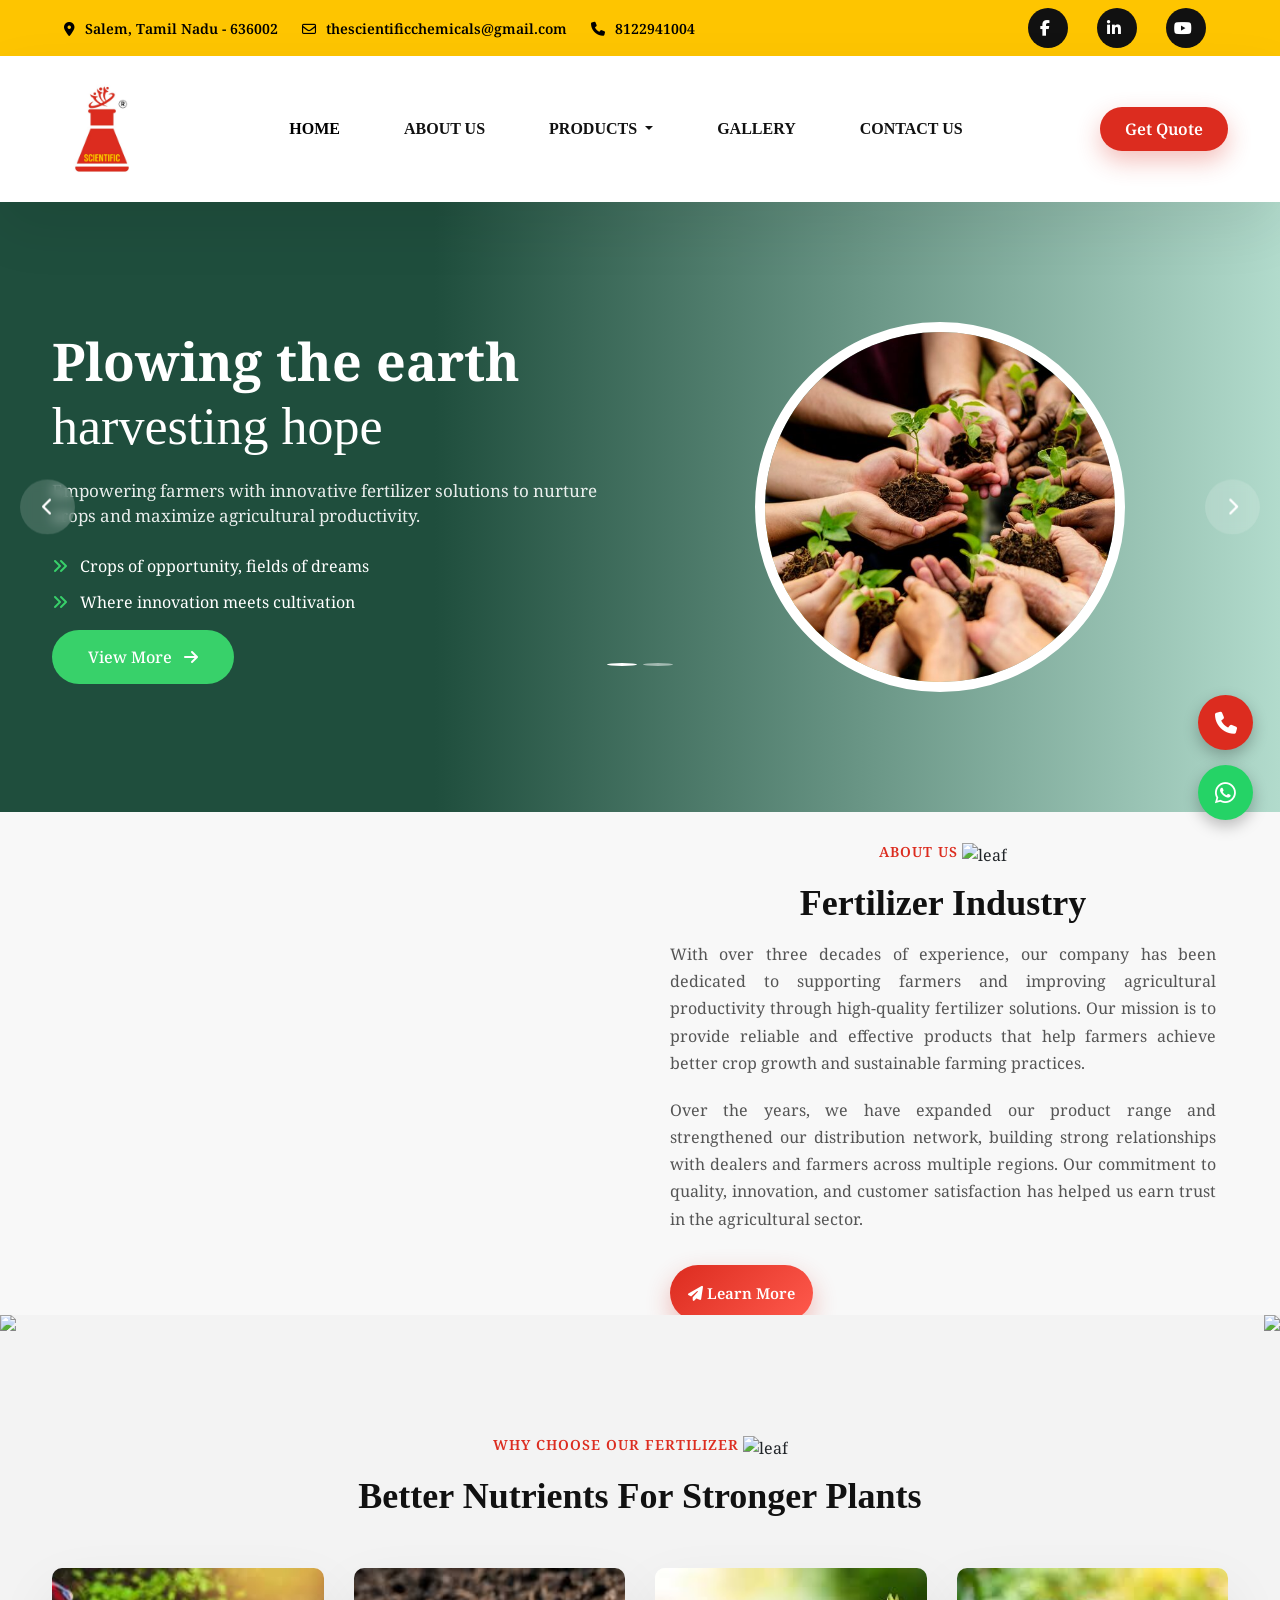
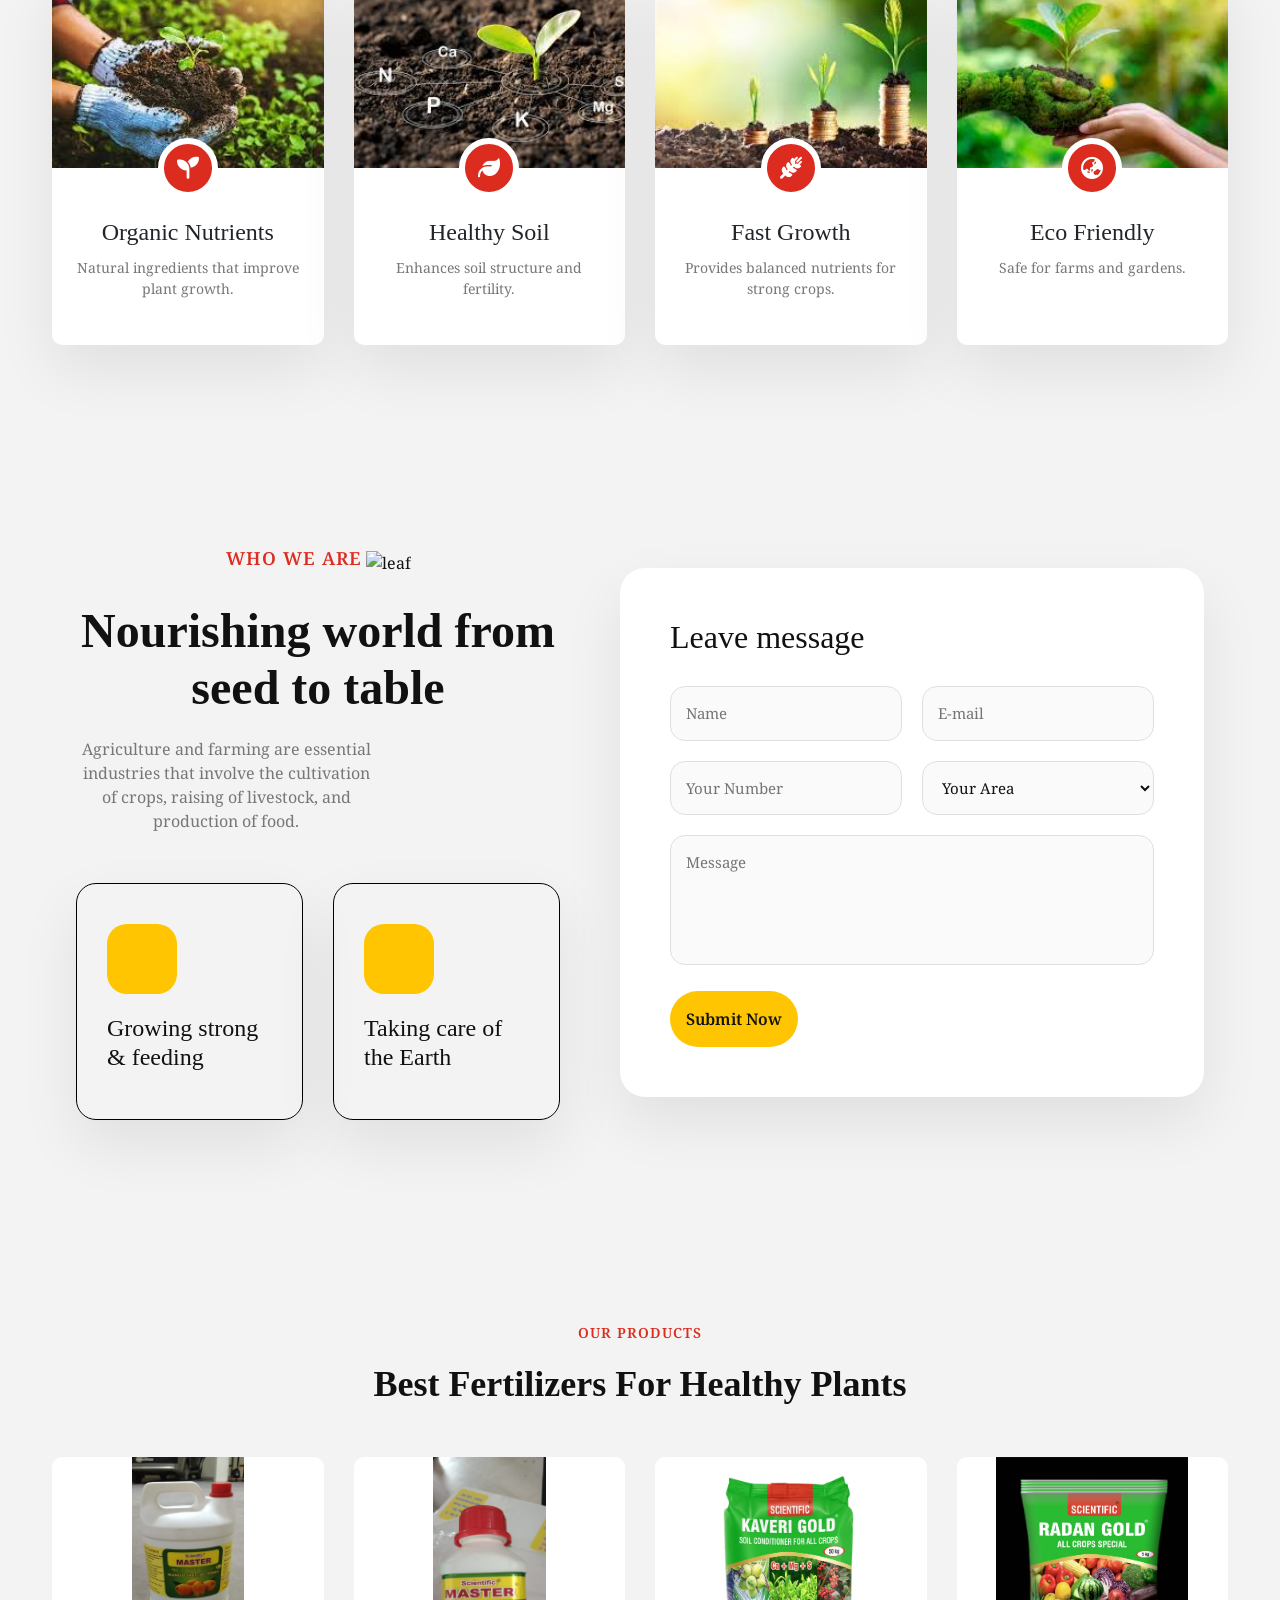
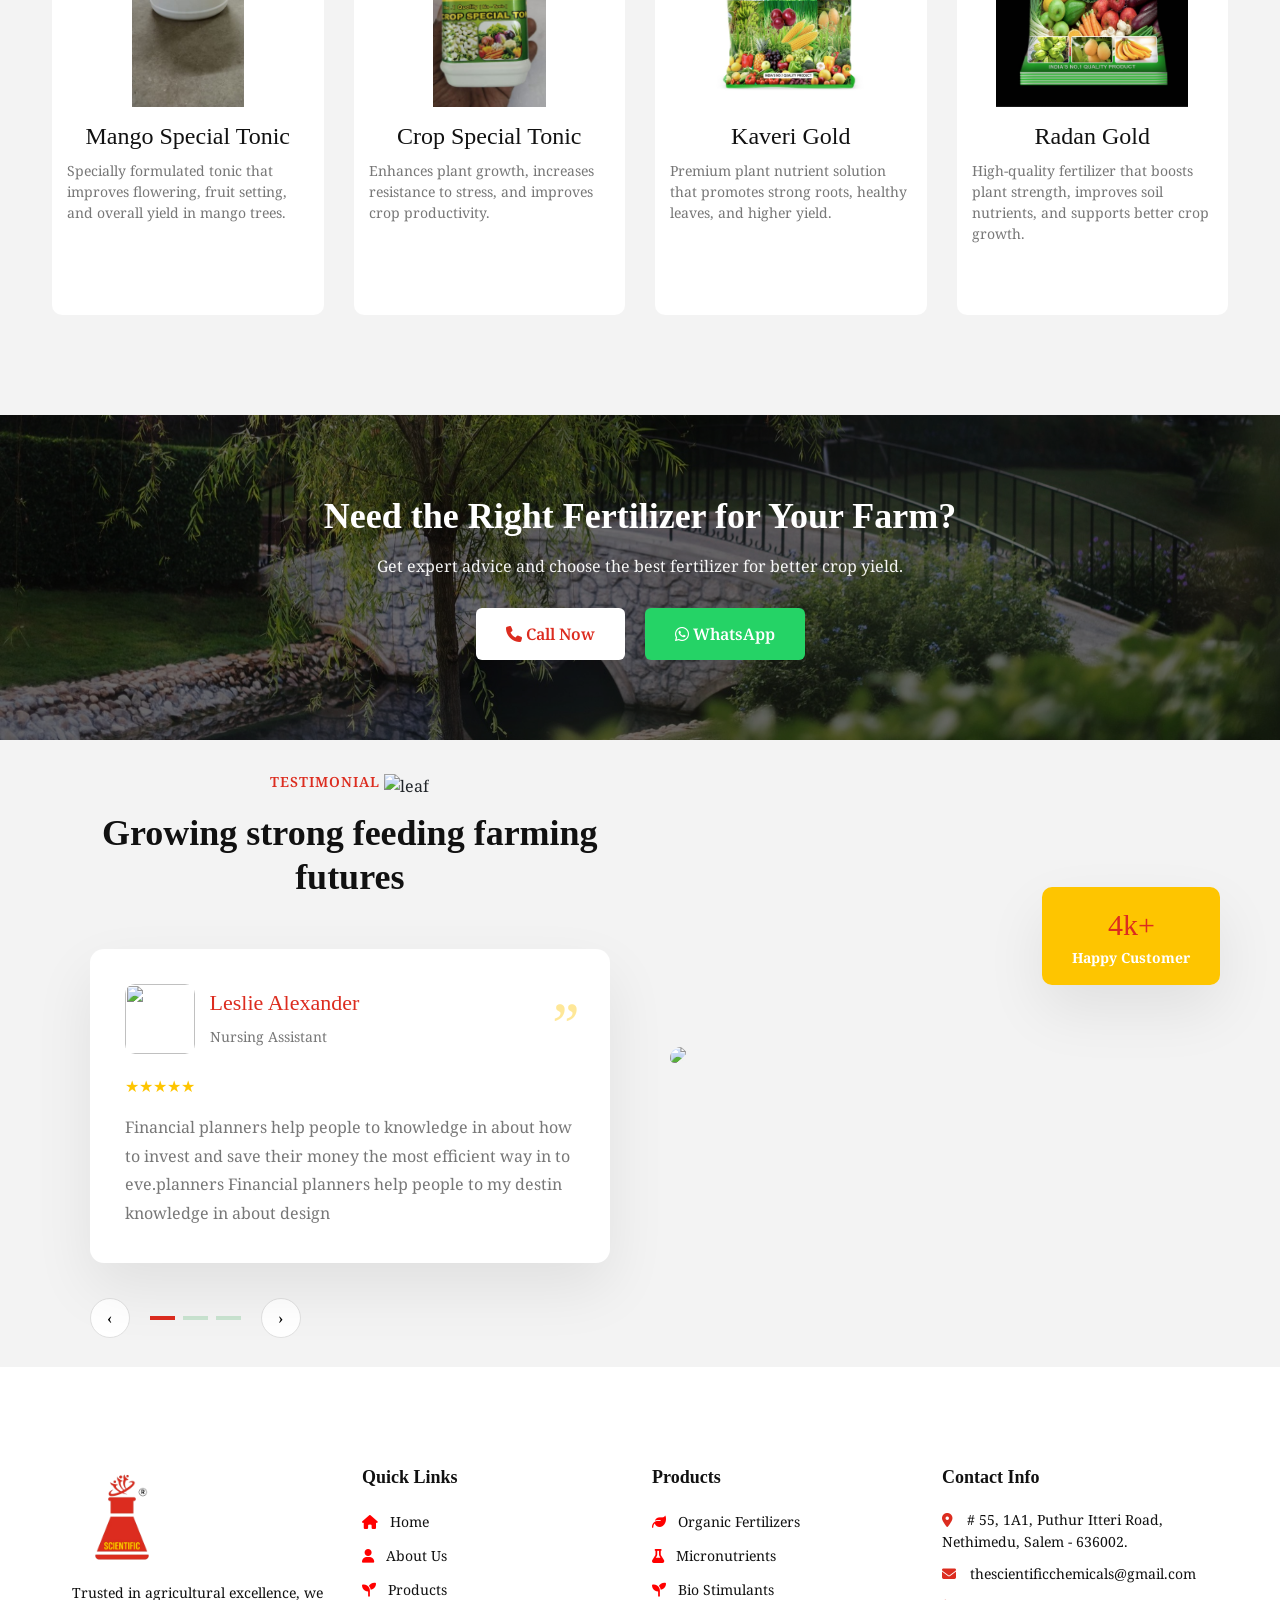
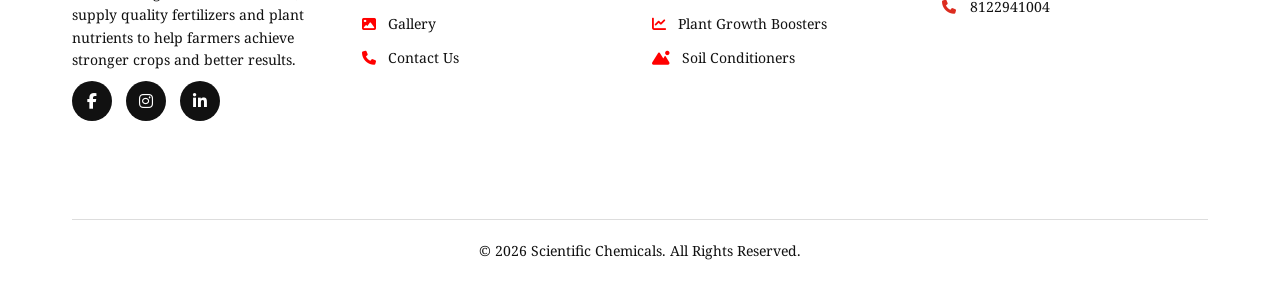
==== commit e533e263: "dsdsw" ====
--- a/index.html
+++ b/index.html
@@ -28,10 +28,10 @@
      TOP BAR
 ================================= -->
 <div class="topbar">
-  <div class="container d-flex justify-content-between align-items-center flex-wrap">
+  <div class="container d-flex justify-content-between align-items-center flex-wrap g-5">
 
     <!-- Left Side Info -->
-    <div class="topbar-info d-flex flex-wrap align-items-center">
+    <div class="topbar-info d-flex flex-wrap align-items-center g-5">
 
       <span class="me-4">
         <i class="fa-solid fa-location-dot"></i>
@@ -609,7 +609,7 @@
 Trusted in agricultural excellence, we supply quality fertilizers and plant nutrients to help farmers achieve stronger crops and better results.
 </p>
 
-<div class="social-icons">
+<div class="social-icons mb-5">
 <a href="#"><i class="fab fa-facebook-f"></i></a>
 <a href="#"><i class="fab fa-instagram"></i></a>
 <a href="#"><i class="fab fa-linkedin-in"></i></a>
@@ -624,11 +624,11 @@
 <h5>Quick Links</h5>
 
 <ul>
-<li><a href="#"><i class="fa-solid fa-house"></i> Home</a></li>
-<li><a href="#"><i class="fa-solid fa-user"></i> About Us</a></li>
-<li><a href="#"><i class="fa-solid fa-seedling"></i> Products</a></li>
-<li><a href="#"><i class="fa-solid fa-image"></i> Gallery</a></li>
-<li><a href="#"><i class="fa-solid fa-phone"></i> Contact Us</a></li>
+<li><a href="index.html"><i class="fa-solid fa-house"></i> Home</a></li>
+<li><a href="about.html"><i class="fa-solid fa-user"></i> About Us</a></li>
+<li><a href="products.html"><i class="fa-solid fa-seedling"></i> Products</a></li>
+<li><a href="gallery.html"><i class="fa-solid fa-image"></i> Gallery</a></li>
+<li><a href="contact.html"><i class="fa-solid fa-phone"></i> Contact Us</a></li>
 </ul>
 
 </div>
@@ -640,11 +640,11 @@
 <h5>Products</h5>
 
 <ul>
-<li><a href="#"><i class="fa-solid fa-leaf"></i> Organic Fertilizers</a></li>
-<li><a href="#"><i class="fa-solid fa-flask"></i> Micronutrients</a></li>
-<li><a href="#"><i class="fa-solid fa-seedling"></i> Bio Stimulants</a></li>
-<li><a href="#"><i class="fa-solid fa-chart-line"></i> Plant Growth Boosters</a></li>
-<li><a href="#"><i class="fa-solid fa-mountain-sun"></i> Soil Conditioners</a></li>
+<li><a href="products.html?cat=organic"><i class="fa-solid fa-leaf"></i> Organic Fertilizers</a></li>
+<li><a href="products.html?cat=micro"><i class="fa-solid fa-flask"></i> Micronutrients</a></li>
+<li><a href="products.html?cat=bio"><i class="fa-solid fa-seedling"></i> Bio Stimulants</a></li>
+<li><a href="products.html?cat=growth"><i class="fa-solid fa-chart-line"></i> Plant Growth Boosters</a></li>
+<li><a href="products.html?cat=soil"><i class="fa-solid fa-mountain-sun"></i> Soil Conditioners</a></li>
 </ul>
 
 </div>
--- a/assests/css/style.css
+++ b/assests/css/style.css
@@ -236,7 +236,16 @@
 
 /* Mobile */
 @media (max-width: 768px) {
-
+.topbar-info{
+    gap:10px;
+}
+.social-icons {
+    margin-top:15px;
+    margin-bottom: 5px;
+}
+.about-images img.main-img{
+    width:auto;
+}
   .shape1{
     width:140px;
     top:-10px;
@@ -1142,7 +1151,7 @@
 
   .card ,.footer p{
     width: auto;
-    margin-bottom: 40px;
+    margin-bottom: 20px;
     text-align: left;
   }
 
@@ -1158,8 +1167,6 @@
   .arrow3 {
     display: none;
   }
-  .about-contact .about-left h2 {
-    font-size: 35px !important;}
 }
 
 /* Tablet */
@@ -1200,6 +1207,9 @@
   .title {
     font-size: 30px !important;
     line-height: 1.3;
+  }
+  .footer-bottom{
+    margin:0px;
   }
 
   /* .card {
@@ -1210,6 +1220,9 @@
     font-size: 22px;
   }.about-contact .contact-form,.about-contact{
     padding:10px !important;
+  }
+  .about-contact .form-row{
+    flex-wrap: wrap;
   }
 
 }
@@ -1442,8 +1455,8 @@
 
 .about-contact .about-left p{
   color:var(--text-light);
-  max-width:500px;
   margin-bottom:40px;
+  max-width: 300px;
 }
 
 /* ===============================
@@ -1554,6 +1567,9 @@
   .about-contact .feature-wrapper{
     justify-content:center;    flex-wrap: wrap !important;
   }
+  .about-contact{
+    padding: 20px;
+  }
 }
 
 
@@ -1583,11 +1599,11 @@
 .about-images{
   position:relative;
   flex:1;
-  min-width:350px;
+  /* min-width:350px; */
 }
 
 .about-images img.main-img{
-  /* width:100%; */
+  width:100%;
   border-radius:10px;
 }
 
@@ -1632,7 +1648,7 @@
 ================================= */
 .about-content{
   flex:1;
-  min-width:350px;
+  min-width:250px;
 }
 
 
@@ -2119,6 +2135,7 @@
 .mv-grid{
 grid-template-columns:1fr;
 }
+
 
 .section-title .title{
 font-size:28px;
@@ -2307,8 +2324,10 @@
 height:44px;
 font-size:18px;
 }
-
-}
+.blob-wrapper {
+gap:10px;
+
+}}
 
 /* =====================
    PRELOADER
@@ -2361,4 +2380,4 @@
 @keyframes spin{
   0%{transform:rotate(0deg);}
   100%{transform:rotate(360deg);}
-}+}
